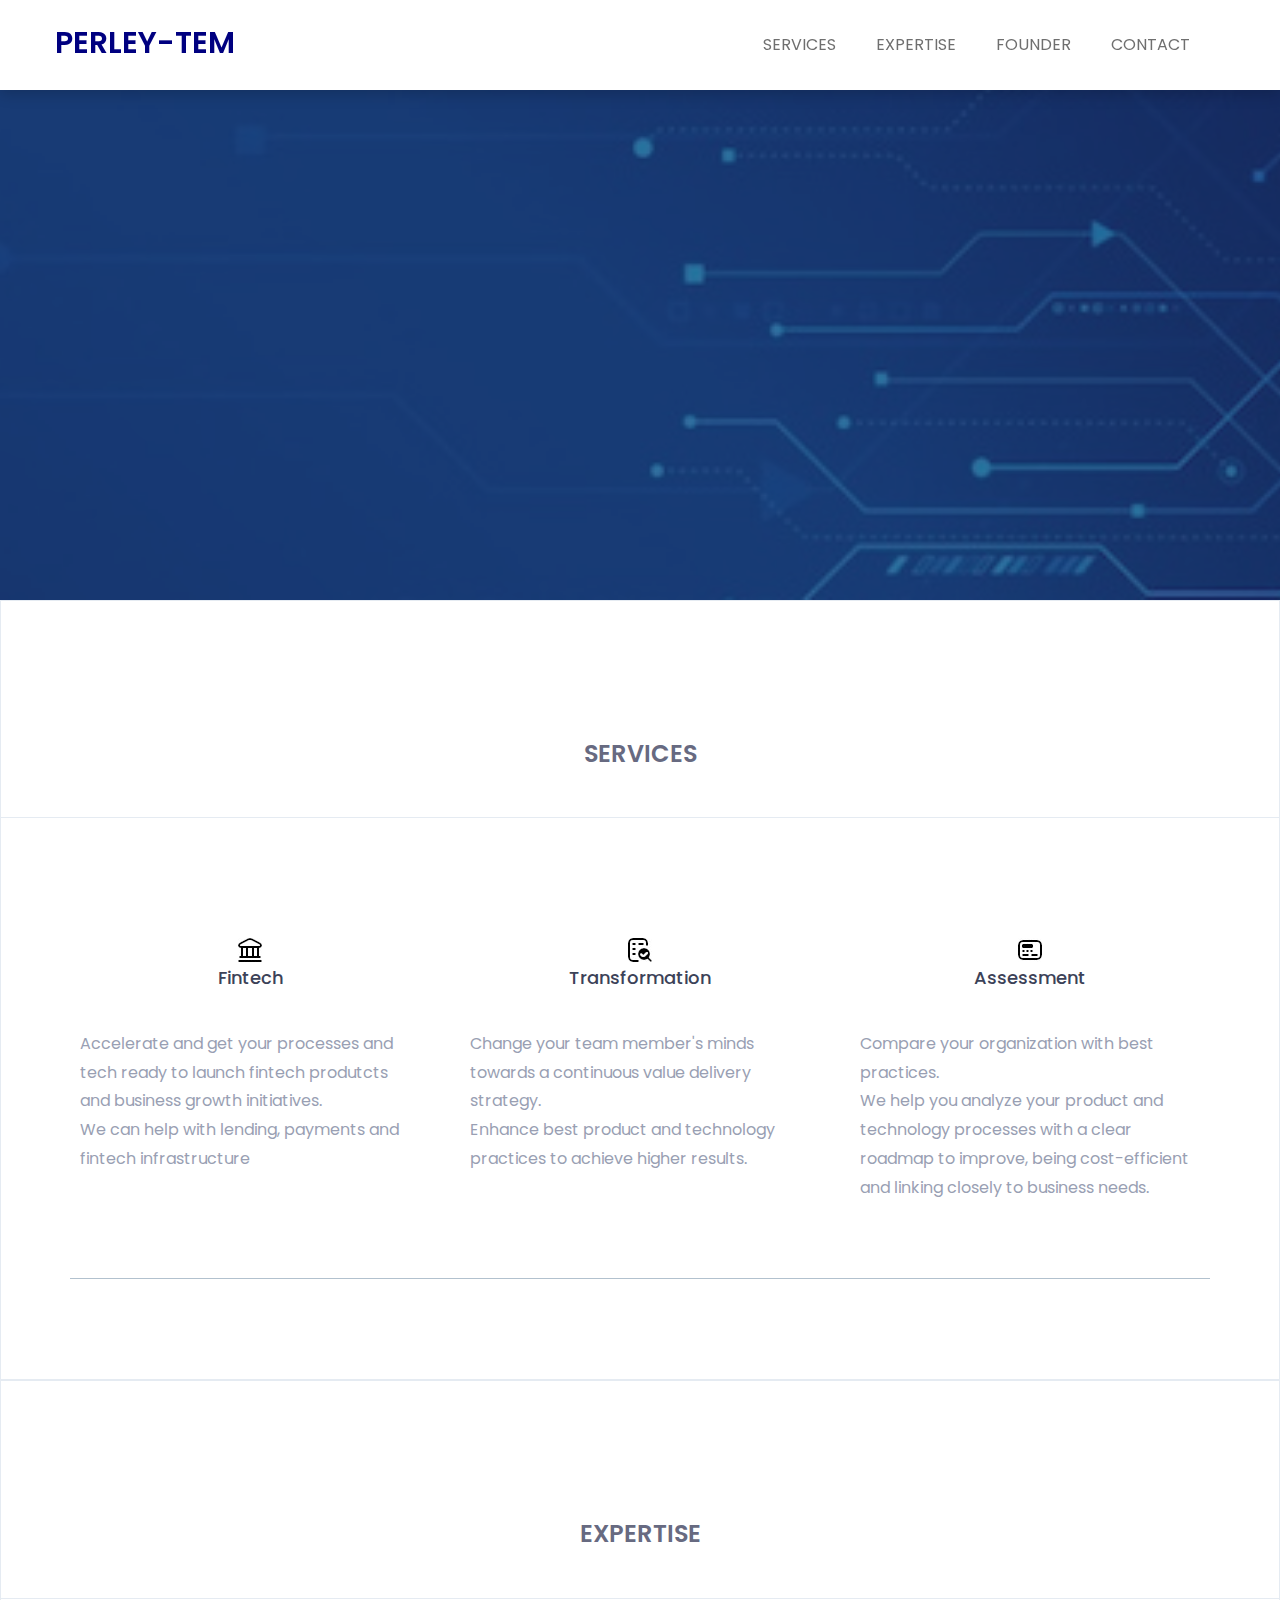
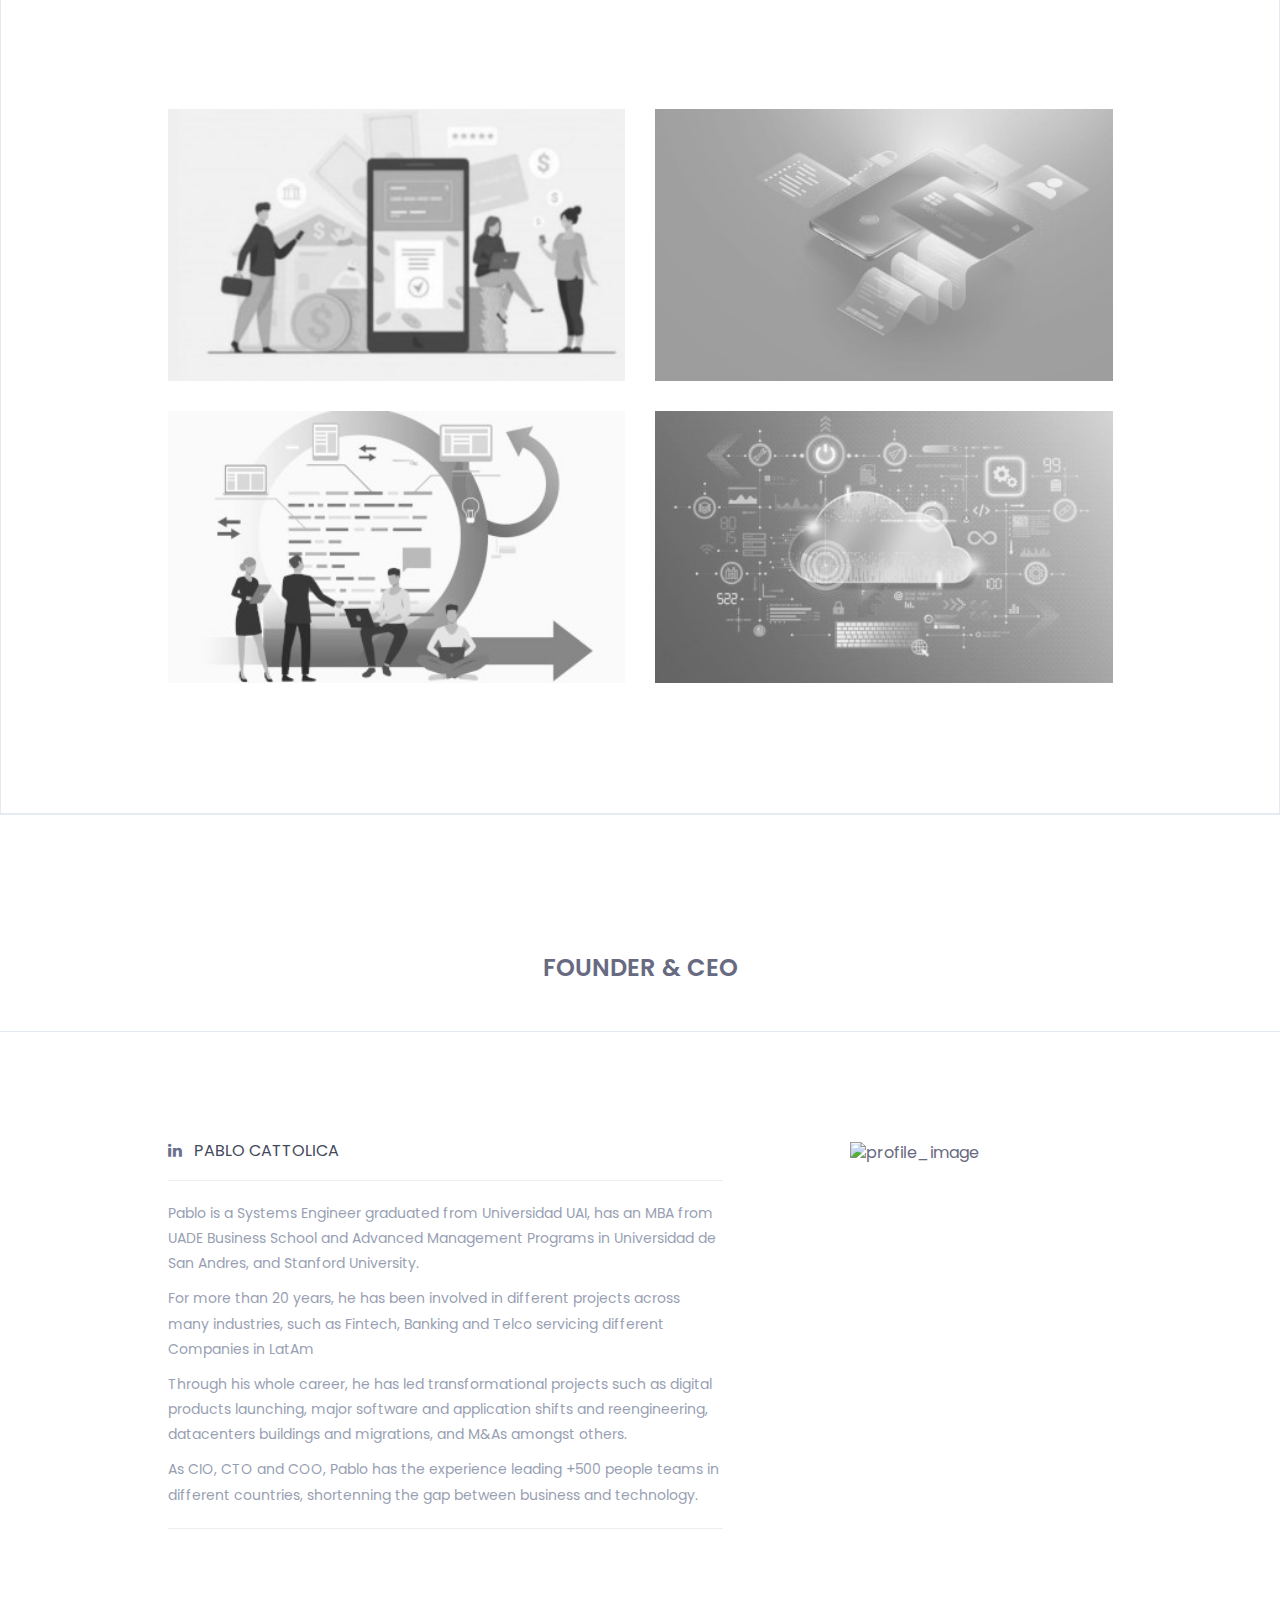
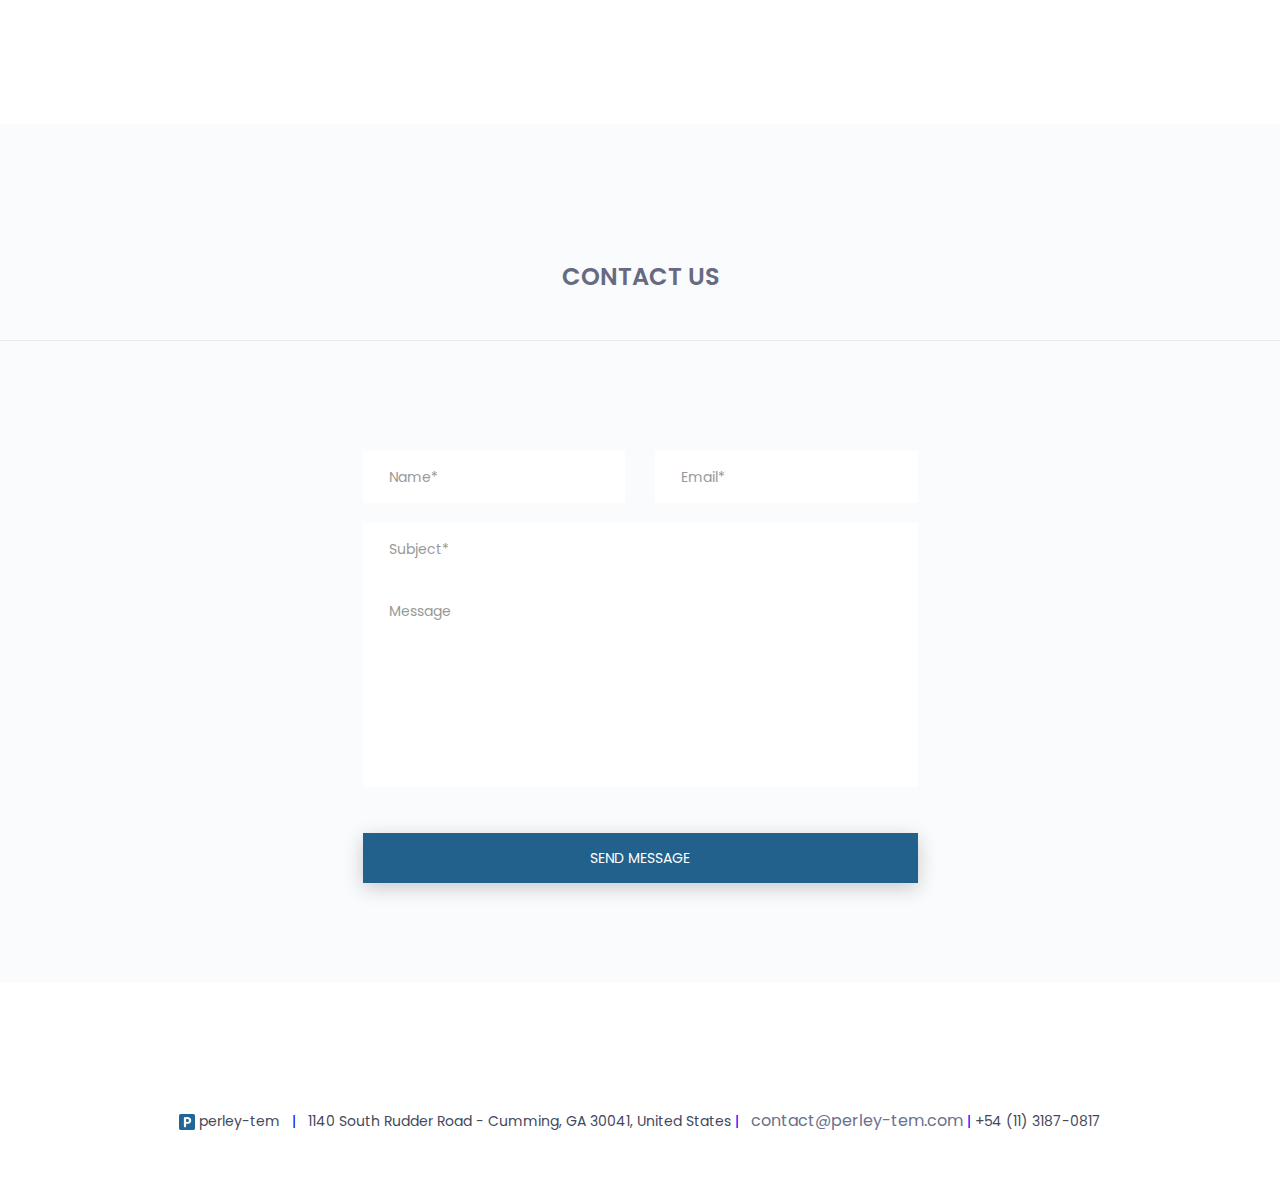
==== index.html @ b8427d27 "ESTE CREO QUE ES EL SEGUNDO PORQUE EL OTRO LO PUSE CON UN COMMENT" ====
<!doctype html>
<html class="no-js" lang="en">

<head>
	<!-- meta data -->
	<meta charset="utf-8">
	<meta http-equiv="X-UA-Compatible" content="IE=edge">
	<meta name="viewport" content="width=device-width, initial-scale=1">
	<!-- The above 3 meta tags *must* come first in the head; any other head content must come *after* these tags -->

	<!--font-family-->
	<link
		href="https://fonts.googleapis.com/css?family=Poppins:100,200,300,400,500,600,700,800,900&amp;subset=devanagari,latin-ext"
		rel="stylesheet">

	<!-- title of site -->
	<title>Perleytem</title>

	<!-- For favicon png -->
	<link rel="shortcut icon" type="image/icon" href="assets/logo/favicon.png" />

	<!--font-awesome.min.css-->
	<link rel="stylesheet" href="assets/css/font-awesome.min.css">

	<!--flat icon css-->
	<link rel="stylesheet" href="assets/css/flaticon.css">

	<!--animate.css-->
	<link rel="stylesheet" href="assets/css/animate.css">

	<!--owl.carousel.css-->
	<link rel="stylesheet" href="assets/css/owl.carousel.min.css">
	<link rel="stylesheet" href="assets/css/owl.theme.default.min.css">

	<!--bootstrap.min.css-->
	<link rel="stylesheet" href="assets/css/bootstrap.min.css">

	<!-- bootsnav -->
	<link rel="stylesheet" href="assets/css/bootsnav.css">

	<!--style.css-->
	<link rel="stylesheet" href="assets/css/style.css">

	<!--responsive.css-->
	<link rel="stylesheet" href="assets/css/responsive.css">

	<!-- HTML5 shim and Respond.js for IE8 support of HTML5 elements and media queries -->
	<!-- WARNING: Respond.js doesn't work if you view the page via file:// -->

	<!--[if lt IE 9]>
			<script src="https://oss.maxcdn.com/html5shiv/3.7.3/html5shiv.min.js"></script>
			<script src="https://oss.maxcdn.com/respond/1.4.2/respond.min.js"></script>
        <![endif]-->

</head>

<body>
	<!--[if lte IE 9]>
        <![endif]-->

	<!-- top-area Start -->
	<header class="top-area">
		<div class="header-area">
			<!-- Start Navigation -->
			<nav class="navbar navbar-default bootsnav navbar-fixed dark no-background">

				<div class="container">

					<!-- Start Header Navigation -->
					<div class="navbar-header">
						<button type="button" class="navbar-toggle" data-toggle="collapse" data-target="#navbar-menu">
							<i class="fa fa-bars"></i>
						</button>
						<a class="navbar-brand" href="index.html">PERLEY-TEM</a>
					</div><!--/.navbar-header-->
					<!-- End Header Navigation -->

					<!-- Collect the nav links, forms, and other content for toggling -->
					<div class="collapse navbar-collapse menu-ui-design" id="navbar-menu">
						<ul class="nav navbar-nav navbar-right" data-in="fadeInDown" data-out="fadeOutUp">
							<li class=" smooth-menu active"></li>
							<li class=" smooth-menu"><a href="#services">services</a></li>
							<li class=" smooth-menu"><a href="#expertise">expertise</a></li>
							<li class="smooth-menu"><a href="#founder">founder</a></li>
							<li class="smooth-menu"><a href="#contact">contact</a></li>

						</ul><!--/.nav -->
					</div><!-- /.navbar-collapse -->
				</div><!--/.container-->
			</nav><!--/nav-->
			<!-- End Navigation -->
		</div><!--/.header-area-->

		<div class="clearfix"></div>

	</header><!-- /.top-area-->
	<!-- top-area End -->

	<!--welcome-hero start -->
	<section id="welcome-hero" class="welcome-hero">
		<div class="container">
			<div class="row">
				<div class="col-md-12 text-center">
					<div class="header-text">

						<h2>We help your business <br>grow through tech</h2>
						<p>Strong knowledge and experience in complex tech projects<br> and digital business lines</p>

					</div><!--/.header-text-->
				</div><!--/.col-->
			</div><!-- /.row-->
		</div><!-- /.container-->

	</section><!--/.welcome-hero-->
	<!--welcome-hero end -->


	<!--services start -->
	<section id="services" class="profiles">
		<div class="profiles-details">
			<div class="section-heading text-center">
				<h2>services</h2>
			</div>
			<div class="container">
				<div class="profiles-content">
					<div class="row">
						<div class="col-md-4">


							<div class="single-profile">
								<div class="profile-txt">
									<!-- <a href=""><i class="flaticon-themeforest"></i></a> -->
									<img src="./assets/images/expertise/bank.jpg" />

									<div class="single-about-txt">
										<h3 style="text-align: center;">
											Fintech
										</h3>
										<p>
											Accelerate and get your processes and tech ready to
											launch fintech produtcts and business growth
											initiatives.
											<br>

											We can help with lending, payments and fintech
											infrastructure
										</p>
									</div>
								</div>
								<div class="single-profile-overlay">
									<div class="profile-txt">
										<img src="./assets/images/expertise/bank.jpg" />

										<div class="single-about-txt">
											<h3 style="text-align: center;">
												Fintech
											</h3>
											<p>
												Accelerate and get your processes and tech ready to
												launch fintech produtcts and business growth
												initiatives.
												<br>

												We can help with lending, payments and fintech
												infrastructure
											</p>
										</div>
									</div>
								</div>
							</div>
						</div>


						<div class="col-md-4">
							<div class="single-profile">
								<div class="profile-txt">
									<!-- <a href=""><i class="flaticon-themeforest"></i></a> -->

									<div class="single-about-txt">
										<img src="./assets/images/expertise/assessment.jpg" />
									</div>

									<div class="single-about-txt">
										<h3 style="text-align: center;">
											Transformation
										</h3>
										<p>
											Change your team member's minds towards a continuous
											value delivery strategy.
											<br>
											Enhance best product and technology practices to
											achieve higher results.
											<br>
										</p>
									</div>
								</div>

								<div class="single-profile-overlay">
									<div class="profile-txt">

										<div class="single-about-txt">
											<img src="./assets/images/expertise/assessment.jpg" />
										</div>
										<div class="single-about-txt">
											<h3 style="text-align: center;">
												Transformation
											</h3>
											<p>
												Change your team member's minds towards a continuous
												value delivery strategy.
												<br>
												Enhance best product and technology practices to
												achieve higher results.
												<br>
											</p>
										</div>
									</div>
								</div>
							</div>
						</div>

						<div class="col-md-4">

							<div class="single-profile">
								<div class="profile-txt">
									<!-- <a href=""><i class="flaticon-themeforest"></i></a> -->
									<img src="./assets/images/expertise/digital-tachograph.jpg" />

									<div class="single-about-txt">
										<h3 style="text-align: center;">
											Assessment
										</h3>
										<p>
											Compare your organization with best practices.
											<br>
											We help you analyze your product and technology
											processes with a clear roadmap to improve, being
											cost-efficient and linking closely to business needs.
										</p>
									</div>
								</div>
								<div class="single-profile-overlay">
									<div class="profile-txt">
										<img src="./assets/images/expertise/digital-tachograph.jpg" />
										<div class="single-about-txt">
											<h3 style="text-align: center;">
												Assessment
											</h3>
											<p>
												Compare your organization with best practices.
												<br>
												We help you analyze your product and technology
												processes with a clear roadmap to improve, being
												cost-efficient and linking closely to business needs.
											</p>
										</div>
									</div>
								</div>
							</div>

						</div>

					</div>
					<div class="profile-border"></div>

				</div>
			</div>
		</div>

	</section><!--/.profiles-->
	<!--services end -->


	<!--expertise start -->
	<section id="expertise" class="portfolio">
		<div class="portfolio-details">
			<div class="section-heading text-center">
				<h2>expertise</h2>
			</div>
			<div class="container">
				<div class="portfolio-content">
					<div class="isotope">
						<div class="row">

							<div class="col-sm-5 col-md-offset-1">
								<div class="item">
									<img src="assets/images/portfolio/q6.jpg" alt="portfolio image" />
									<div class="isotope-overlay">
										<a href="#">
											EXPERTS IN DIGITAL LENDING PROCESSES
											<br>
											FROM TRADITIONAL TO DIGITAL ORIGINATION
										</a>
									</div><!-- /.isotope-overlay -->
								</div><!-- /.item -->
								<div class="item">
									<img src="assets/images/portfolio/q7.jpg" alt="portfolio image" />
									<div class="isotope-overlay">
										<a href="#">
											IT'S ALL ABOUT THE TEAM !!
											<br>
											WE HELP YOU BUILDING STRONG DIGITAL TEAMS
											<br>
											TO MAKE GOOD THINGS HAPPEN
										</a>
									</div><!-- /.isotope-overlay -->
								</div><!-- /.item -->
							</div><!-- /.col -->



							<div class="col-sm-5">
								<div class="item">
									<img src="assets/images/portfolio/q4.jpg" alt="portfolio image" />
									<div class="isotope-overlay">
										<a href="#">
											EXPIERENCE IN THE WHOLE PAYMENTS ECOSYSTEM
											<br>
											ISSUING AND ACQUIRING PROCESSES, PAYMENT
											<br>
											GAYEWAYS AND DIGITAL WALLETS
										</a>
									</div><!-- /.isotope-overlay -->
								</div><!-- /.item -->
								<div class="item">
									<img src="assets/images/portfolio/q5.jpg" alt="portfolio image" />
									<div class="isotope-overlay">
										<a href="#">
											IT'S WILLINGNESS TO CHANGE
											<br>
											AND ALSO THE ABILITY TO EXECUTE
											<br>
											THE RIGHT ARCHITECTURE FOR THE RIGHT GOALS
										</a>
									</div><!-- /.isotope-overlay -->
								</div><!-- /.item -->
							</div><!-- /.col -->
						</div><!-- /.row -->
					</div><!--/.isotope-->
				</div><!--/.gallery-content-->
			</div><!--/.container-->
		</div><!--/.portfolio-details-->

	</section><!--/.portfolio-->
	<!--expertise end -->


	<!--founder start -->
	<section id="founder" class="experience">
		<div class="section-heading text-center">
			<h2>Founder & CEO</h2>
		</div>
		<div class="container">
			<div class="experience-content">
				<div class="main-timeline">

					<div class="single-timeline-box fix">
						<div class="row">
							<div class="col-md-6 col-md-offset-1">
								<div class="timeline">
									<div class="timeline-content">
										<h4 class="title">
											<a href="https://www.linkedin.com/in/pablo-cattolica/" target="_blank">
												<i class="fa fa-linkedin" aria-hidden="true"></i>
											</a>
											&nbsp;
											PABLO CATTOLICA
										</h4>
										<hr>
										<p class="description">
											Pablo is a Systems Engineer graduated from Universidad UAI, has an MBA from
											UADE
											Business School and
											Advanced Management Programs in Universidad de San Andres, and Stanford
											University.
										</p>
										<p class="description">
											For more than 20 years, he has been involved in different projects across
											many industries, such as Fintech, Banking and Telco servicing different
											Companies in LatAm
										</p>
										<p class="description">
											Through his whole career, he has led transformational projects such as
											digital products launching, major software and application shifts and
											reengineering, datacenters buildings and migrations, and M&As amongst
											others.
										</p>
										<p class="description">
											As CIO, CTO and COO, Pablo has the experience leading +500
											people teams in different countries, shortenning the gap between business
											and technology.

										</p>
									</div>
									<hr>

								</div>
							</div>

							<!-- Agregar la sección de la imagen y los íconos aquí -->
							<div class="col-md-4 col-md-offset-1">
								<div class="single-about-img">
									<img src="assets/images/about/profile_image2.jpg" alt="profile_image">

								</div>
							</div>
						</div>
					</div>

				</div><!--.main-timeline-->


	</section><!--/.experience-->
	<!--founder end -->


	<!--contact start -->
	<section id="contact" class="contact">
		<div class="section-heading text-center">
			<h2>contact us</h2>
		</div>
		<div class="container">
			<div class="contact-content">
				<div class="row">
					<div class="col-md-offset-3 col-md-6 col-sm-6">
						<div class="single-contact-box">
							<div class="contact-form">
								<!-- 								<form action="contact2.php" method="post"> -->
								<form action="contact.php" method="post" onsubmit="return validateForm()" id="myForm"
									name="myForm">
									<div class="row">

										<div class="col-sm-6 col-xs-12">
											<div class="form-group">
												<input type="text" class="form-control" id="name" placeholder="Name*"
													name="name">
											</div><!--/.form-group-->
										</div><!--/.col-->

										<div class="col-sm-6 col-xs-12">
											<div class="form-group">
												<input type="email" class="form-control" id="email" placeholder="Email*"
													name="email">
											</div><!--/.form-group-->
										</div><!--/.col-->
									</div><!--/.row-->

									<div class="row">
										<div class="col-sm-12">
											<div class="form-group">
												<input type="text" class="form-control" id="subject"
													placeholder="Subject*" name="subject">

												<textarea class="form-control" rows="8" id="comments"
													placeholder="Message" name="comments"></textarea>
											</div><!--/.form-group-->
										</div><!--/.col-->
									</div><!--/.row-->

									<div class="row">
										<br>
										<div class="col-sm-12">
											<div class="single-contact-btn">
												<button class="contact-btn" role="button" type="submit"
													name="submit">SEND MESSAGE</button>
												<br>
											</div>
										</div>


									</div><!--/.row-->
								</form><!--/form-->
							</div><!--/.contact-form-->
						</div><!--/.single-contact-box-->
					</div><!--/.col-->

					<script>
						function redirect() {
							window.location.href = 'index.html';
						}
					</script>

				</div><!--/.row-->
			</div><!--/.contact-content-->
		</div><!--/.container-->

	</section><!--/.contact-->
	<!--contact end -->



	<script>
		function validateForm() {
			var name = document.getElementById("name").value;
			var email = document.getElementById("email").value;
			var subject = document.getElementById("subject").value;

			// Verifica si los campos obligatorios están completos
			if (name === "" || email === "" || subject === "") {
				alert("Please, complete all required fields.");
				return false; // Evita que el formulario se envíe
			}
			return true; // Permite que el formulario se envíe
		}
	</script>



	<!--footer start-->
	<footer id="footer" class="footer">
		<div class="container">
			<div class="hm-footer text-center">
				<p>

				</p><!--/p-->
			</div><!--/.text-center-->


			<div class="hm-footer text-center">
				<p>
					<img src="assets/logo/favicon.png" />
					perley-tem
					&nbsp;
					<span class="highlight">|</span>
					&nbsp;
					1140 South Rudder Road - Cumming, GA 30041, United States
					<span class="highlight">|</span>
					&nbsp;
					<a href="mailto:contact@perley-tem.com" class="email-link">contact@perley-tem.com</a>
					<span class="highlight">|</span>
					+54 (11) 3187-0817
				</p>
			</div>


		</div><!--/.container-->

		<div id="scroll-Top">
			<div class="return-to-top">
				<i class="fa fa-angle-up " id="scroll-top"></i>
			</div>

		</div><!--/.scroll-Top-->

	</footer><!--/.footer-copyright-->
	<!--footer-copyright end-->




	<!-- Include all js compiled plugins (below), or include individual files as needed -->

	<script src="assets/js/jquery.js"></script>

	<!--modernizr.min.js-->
	<script src="https://cdnjs.cloudflare.com/ajax/libs/modernizr/2.8.3/modernizr.min.js"></script>

	<!--bootstrap.min.js-->
	<script src="assets/js/bootstrap.min.js"></script>

	<!-- bootsnav js -->
	<script src="assets/js/bootsnav.js"></script>

	<!-- jquery.sticky.js -->
	<script src="assets/js/jquery.sticky.js"></script>

	<!-- for progress bar start-->

	<!-- progressbar js -->
	<script src="assets/js/progressbar.js"></script>

	<!-- appear js -->
	<script src="assets/js/jquery.appear.js"></script>

	<!-- for progress bar end -->

	<!--owl.carousel.js-->
	<script src="assets/js/owl.carousel.min.js"></script>


	<script src="https://cdnjs.cloudflare.com/ajax/libs/jquery-easing/1.4.1/jquery.easing.min.js"></script>


	<!--Custom JS-->
	<script src="assets/js/custom.js"></script>

</body>

</html>
---- assets/css/flaticon.css ----
/*
  	Flaticon icon font: Flaticon
  	Creation date: 07/05/2018 12:24
  	*/

    
@font-face {
  font-family: "Flaticon";
  src: url("../fonts/Flaticon.eot");
  src: url("../fonts/Flaticon.eot?#iefix") format("embedded-opentype"),
       url("../fonts/Flaticon.woff") format("woff"),
       url("../fonts/Flaticon.ttf") format("truetype"),
       url("../fonts/Flaticon.svg#Flaticon") format("svg");
  font-weight: normal;
  font-style: normal;
}

@media screen and (-webkit-min-device-pixel-ratio:0) {
  @font-face {
    font-family: "Flaticon";
    src: url("../fonts/Flaticon.svg#Flaticon") format("svg");
  }
}

[class^="flaticon-"]:before, [class*=" flaticon-"]:before,
[class^="flaticon-"]:after, [class*=" flaticon-"]:after {   
  font-family: Flaticon;
  font-size: 24px;
  font-style: normal;
  margin-left: 0px;
}

.flaticon-bitbucket-logotype-camera-lens-in-perspective:before { content: "\f100"; }
.flaticon-squarespace-logo:before { content: "\f101"; }
.flaticon-smug:before { content: "\f102"; }
.flaticon-flickr-website-logo-silhouette:before { content: "\f103"; }
.flaticon-github-logo:before { content: "\f104"; }
.flaticon-behance-logo:before { content: "\f105"; }
.flaticon-dribbble:before { content: "\f106"; }
.flaticon-themeforest:before { content: "\f107"; }
/* .flaticon-bank:before { content: "\f10B"; } */


.flaticon-bank:before {
  content: "\e905"; /* Código de caracteres específico para tu ícono */
  font-family: "Flaticon";
}
---- assets/css/bootsnav.css ----
/* ==============================================================

Template name : Bootsnav - Multi Purpose Header
Categorie : Bootstrap Menu in CSS
Author : adamnurdin01
Version : v.1.2
Created : 2016-06-02
Last update : 2016-10-19

============================================================== */

/* MEGAMENU STYLE
=================================*/
nav.bootsnav .dropdown.megamenu-fw {
    position: static;
}

nav.bootsnav .container {
    position: relative;
}

nav.bootsnav .megamenu-fw .dropdown-menu {
    left: auto;
}

nav.bootsnav .megamenu-content {
    padding: 15px;
    width: 100% !important;
}

nav.bootsnav .megamenu-content .title{
    margin-top: 0;
}

nav.bootsnav .dropdown.megamenu-fw .dropdown-menu {
    left: 0;
    right: 0;
}

/* Navbar
=================================*/
nav.navbar.bootsnav{
    margin-bottom: 0;
    -moz-border-radius: 0px;
    -webkit-border-radius: 0px;
    -o-border-radius: 0px;
    border-radius: 0px;
    background-color: #fff;
    border: none;
    border-bottom: solid 1px #e0e0e0;
    z-index: 9;
}

nav.navbar.bootsnav ul.nav > li > a{
    color: #6f6f6f;
    background-color: transparent;
    outline: none;
    margin-bottom: -2px;
}

nav.navbar.bootsnav ul.nav li.megamenu-fw > a:hover,
nav.navbar.bootsnav ul.nav li.megamenu-fw > a:focus,
nav.navbar.bootsnav ul.nav li.active > a:hover,
nav.navbar.bootsnav ul.nav li.active > a:focus,
nav.navbar.bootsnav ul.nav li.active > a{
    background-color: transparent;
}

nav.navbar.bootsnav .navbar-toggle{
    background-color: #fff;
    border: none;
    padding: 0;
    font-size: 18px;
    position: relative;
    top: 5px;
}

nav.navbar.bootsnav ul.nav .dropdown-menu .dropdown-menu{
    top: 0;
    left: 100%;
}

nav.navbar.bootsnav ul.nav ul.dropdown-menu > li > a{
    white-space:normal;
}


ul.menu-col{
    padding: 0;
    margin: 0;
    list-style: none;
}

ul.menu-col li a{
    color: #6f6f6f;
}

ul.menu-col li a:hover,
ul.menu-col li a:focus{
    text-decoration: none;
}

/* Navbar Full
=================================*/
nav.bootsnav.navbar-full{
    padding-bottom: 10px;
    padding-top: 10px;
}

nav.bootsnav.navbar-full .navbar-header{
    display: block;
    width: 100%;
}

nav.bootsnav.navbar-full .navbar-toggle{
    display: inline-block;
    margin-right: 0;
    position: relative;
    top: 0;
    font-size: 30px;
    -webkit-transition: all 1s ease-in-out;
	-moz-transition: all 1s ease-in-out;
	-o-transition: all 1s ease-in-out;
	-ms-transition: all 1s ease-in-out;
	transition: all 1s ease-in-out;
}

nav.bootsnav.navbar-full .navbar-collapse{
    position: fixed;
    width: 100%;
    height: 100% !important;
    top: 0;
    left: 0;
    padding: 0;
    display: none !important;
    z-index: 9;
}

nav.bootsnav.navbar-full .navbar-collapse.in{
    display: block !important;
}

nav.bootsnav.navbar-full .navbar-collapse .nav-full{
    overflow: auto;
}

nav.bootsnav.navbar-full .navbar-collapse .wrap-full-menu{
    display: table-cell;
    vertical-align: middle;
    background-color: #fff;
    overflow: auto;
}

nav.bootsnav.navbar-full .navbar-collapse .nav-full::-webkit-scrollbar {
    width: 0;
}

nav.bootsnav.navbar-full .navbar-collapse .nav-full::-moz-scrollbar {
    width: 0;
}

nav.bootsnav.navbar-full .navbar-collapse .nav-full::-ms-scrollbar {
    width: 0;
}

nav.bootsnav.navbar-full .navbar-collapse .nav-full::-o-scrollbar {
    width: 0;
}


nav.bootsnav.navbar-full .navbar-collapse ul.nav{
    display: block;
    width: 100%;
    overflow: auto;
}

nav.bootsnav.navbar-full .navbar-collapse ul.nav a:hover,
nav.bootsnav.navbar-full .navbar-collapse ul.nav a:focus,
nav.bootsnav.navbar-full .navbar-collapse ul.nav a{
    background-color: transparent;
}

nav.bootsnav.navbar-full .navbar-collapse ul.nav > li{
    float: none;
    display: block;
    text-align: center;
}

nav.bootsnav.navbar-full .navbar-collapse ul.nav > li > a{
    display: table;
    margin: auto;
    text-transform: uppercase;
    font-weight: bold;
    letter-spacing: 2px;
    font-size: 24px;
    padding: 10px 15px;
}

li.close-full-menu > a{
    padding-top: 0px;
    padding-bottom: 0px;
}

li.close-full-menu{
    padding-top: 30px;
    padding-bottom: 30px;
}

/* Atribute Navigation
=================================*/
.attr-nav{
    float: right;
    display: inline-block;
    margin-left: 13px;
    margin-right: -15px;
}

.attr-nav > ul{
    padding: 0;
    margin: 0 0 -7px 0;
    list-style: none;
    display: inline-block;
}

.attr-nav > ul > li{
    float: left;
    display: block;
}

.attr-nav > ul > li > a{
    color: #6f6f6f;
    display: block;
    padding: 28px 15px;
    position: relative;
}

.attr-nav > ul > li > a span.badge{
    position: absolute;
    top: 50%;
    margin-top: -15px;
    right: 5px;
    font-size: 10px;
    padding: 0;
    width: 15px;
    height: 15px;
    padding-top: 2px;
}

.attr-nav > ul > li.dropdown ul.dropdown-menu{
    -moz-border-radius: 0px;
    -webkit-border-radius: 0px;
    -o-border-radius: 0px;
    border-radius: 0px;
    -moz-box-shadow: 0px 0px 0px;
    -webkit-box-shadow: 0px 0px 0px;
    -o-box-shadow: 0px 0px 0px;
    box-shadow: 0px 0px 0px;
    border: solid 1px #e0e0e0;
}

ul.cart-list{
    padding: 0 !important;
    width: 250px !important;
}

ul.cart-list > li{
    position: relative;
    border-bottom: solid 1px #efefef;
    padding: 15px 15px 23px 15px !important;
}

ul.cart-list > li > a.photo{
    padding: 0 !important;
    margin-right: 15px;
    float: left;
    display: block;
    width: 50px;
    height: 50px;
    left: 15px;
    top: 15px;
}

ul.cart-list > li img{
    width: 50px;
    height: 50px;
    border: solid 1px #efefef;
}

ul.cart-list > li > h6{
    margin: 0;
}

ul.cart-list > li > h6 > a.photo{
    padding: 0 !important;
    display: block;
}

ul.cart-list > li > p{
    margin-bottom: 0;
}

ul.cart-list > li.total{
    background-color: #f5f5f5;
    padding-bottom: 15px !important;
}

ul.cart-list > li.total > .btn{
    display: inline-block;
    border-bottom: solid 1px #efefef;
}

ul.cart-list > li .price{
    font-weight: bold;
}

ul.cart-list > li.total > span{
    padding-top: 8px;
}

/* Top Search
=================================*/
.top-search{
    background-color: #333;
    padding: 10px 0;
    display: none;
}

.top-search input.form-control{
    background-color: transparent;
    border: none;
    -moz-box-shadow: 0px 0px 0px;
    -webkit-box-shadow: 0px 0px 0px;
    -o-box-shadow: 0px 0px 0px;
    box-shadow: 0px 0px 0px;
    color: #fff;
    height: 40px;
    padding: 0 15px;
}

.top-search .input-group-addon{
    background-color: transparent;
    border: none;
    color: #fff;
    padding-left: 0;
    padding-right: 0;
}

.top-search .input-group-addon.close-search{
    cursor: pointer;
}

/* Side Menu
=================================*/
body{
    -webkit-transition: all 0.3s ease-in-out;
	-moz-transition: all 0.3s ease-in-out;
	-o-transition: all 0.3s ease-in-out;
	-ms-transition: all 0.3s ease-in-out;
	transition: all 0.3s ease-in-out;
}

body.on-side{
    margin-left: -280px;
}

.side{
    position: fixed;
    overflow-y: auto;
    top: 0;
    right: -280px;
    width: 280px;
    padding: 25px 30px;
    height: 100%;
    display: block;
    background-color: #333;
    -webkit-transition: all 0.3s ease-in-out;
	-moz-transition: all 0.3s ease-in-out;
	-o-transition: all 0.3s ease-in-out;
	-ms-transition: all 0.3s ease-in-out;
	transition: all 0.3s ease-in-out;
    z-index: 9;
}

.side.on{
    right: 0;
}

.side .close-side{
    float: right;
    color: #fff;
    position: relative;
    z-index: 2;
    font-size: 16px;
}

.side .widget{
    position: relative;
    z-index: 1;
    margin-bottom: 25px;
}

.side .widget .title{
    color: #fff;
    margin-bottom: 15px;
}

.side .widget ul.link{
    padding: 0;
    margin: 0;
    list-style: none;
}

.side .widget ul.link li a{
    color: #9f9f9f;
    letter-spacing: 1px;
}

.side .widget ul.link li a:focus,
.side .widget ul.link li a:hover{
    color: #fff;
    text-decoration: none;
}

/* Share
=================================*/
nav.navbar.bootsnav .share{
    padding: 0 30px;
    margin-bottom: 30px;
}

nav.navbar.bootsnav .share ul{
    display: inline-block;
    padding: 0;
    margin: 0 0 -7px 0;
    list-style: none;
}

nav.navbar.bootsnav .share ul > li{
    float: left;
    display: block;
    margin-right: 5px;
}

nav.navbar.bootsnav .share ul > li > a{
    display: table-cell;
    vertical-align: middle;
    text-align: center;
    width: 35px;
    height: 35px;
    -moz-border-radius: 50%;
    -webkit-border-radius: 50%;
    -o-border-radius: 50%;
    border-radius: 50%;
    background-color: #cfcfcf;
    color: #fff;
}

/* Transparent
=================================*/
nav.navbar.bootsnav.navbar-fixed{
    position: fixed;
    display: block;
    width: 100%;
}

nav.navbar.bootsnav.no-background{
    -webkit-transition: all 1s ease-in-out;
	-moz-transition: all 1s ease-in-out;
	-o-transition: all 1s ease-in-out;
	-ms-transition: all 1s ease-in-out;
	transition: all 1s ease-in-out;
}

/* Navbar Sticky
=================================*/
.wrap-sticky{
    position: relative;
    -webkit-transition: all 0.3s ease-in-out;
	-moz-transition: all 0.3s ease-in-out;
	-o-transition: all 0.3s ease-in-out;
	-ms-transition: all 0.3s ease-in-out;
	transition: all 0.3s ease-in-out;
}

.wrap-sticky nav.navbar.bootsnav{
    position: absolute;
    width: 100%;
    left: 0;
    top: 0;
}

.wrap-sticky nav.navbar.bootsnav.sticked{
    position: fixed;
    -webkit-transition: all 0.2s ease-in-out;
	-moz-transition: all 0.2s ease-in-out;
	-o-transition: all 0.2s ease-in-out;
	-ms-transition: all 0.2s ease-in-out;
	transition: all 0.2s ease-in-out;
}

body.on-side .wrap-sticky nav.navbar.bootsnav.sticked{
    left: -280px;
}

/* Navbar Responsive
=================================*/
@media (min-width: 1024px) and (max-width:1400px) {
    body.wrap-nav-sidebar .wrapper .container{
        width: 100%;
        padding-left: 30px;
        padding-right: 30px;
    }
}

@media (min-width: 1024px) {
    /* General Navbar
    =================================*/
    nav.navbar.bootsnav ul.nav .dropdown-menu .dropdown-menu{
        margin-top: -2px;
    }

    nav.navbar.bootsnav ul.nav.navbar-right .dropdown-menu .dropdown-menu{
        left: -200px;
    }
    
    nav.navbar.bootsnav ul.nav > li > a{
        padding: 30px 15px;
        font-weight: 600;
    }
    
    nav.navbar.bootsnav ul.nav > li.dropdown > a.dropdown-toggle:after{
        font-family: 'FontAwesome';
        content: "\f0d7";
        margin-left: 5px;
        margin-top: 2px;
    }
    
    nav.navbar.bootsnav li.dropdown ul.dropdown-menu{
        -moz-box-shadow: 0px 0px 0px;
        -webkit-box-shadow: 0px 0px 0px;
        -o-box-shadow: 0px 0px 0px;
        box-shadow: 0px 0px 0px;
        -moz-border-radius: 0px;
        -webkit-border-radius: 0px;
        -o-border-radius: 0px;
        border-radius: 0px;
        padding: 0;
        width: 200px;
        background: #fff;
        border: solid 1px #e0e0e0;
        border-top: solid 5px;
    }
    
    nav.navbar.bootsnav li.dropdown ul.dropdown-menu > li a:hover,
    nav.navbar.bootsnav li.dropdown ul.dropdown-menu > li a:hover{
        background-color: transparent;
    }
    
    nav.navbar.bootsnav li.dropdown ul.dropdown-menu > li > a{
        padding: 10px 15px;
        border-bottom: solid 1px #eee;
        color: #6f6f6f;
    }
    
    nav.navbar.bootsnav li.dropdown ul.dropdown-menu > li:last-child > a{
        border-bottom: none;
    }
    
    nav.navbar.bootsnav ul.navbar-right li.dropdown ul.dropdown-menu li a{
        text-align: right;
    }
    
    nav.navbar.bootsnav li.dropdown ul.dropdown-menu li.dropdown > a.dropdown-toggle:before{
        font-family: 'FontAwesome';
        float: right;
        content: "\f105";
        margin-top: 0;
    }
    
    nav.navbar.bootsnav ul.navbar-right li.dropdown ul.dropdown-menu li.dropdown > a.dropdown-toggle:before{
        font-family: 'FontAwesome';
        float: left;
        content: "\f104";
        margin-top: 0;
    }
    
    nav.navbar.bootsnav li.dropdown ul.dropdown-menu ul.dropdown-menu{
        top: -3px;
    }
    
    nav.navbar.bootsnav ul.dropdown-menu.megamenu-content{
        padding: 0 15px !important;
    }
    
    nav.navbar.bootsnav ul.dropdown-menu.megamenu-content > li{
       padding: 25px 0 20px;
    }
    
    nav.navbar.bootsnav ul.dropdown-menu.megamenu-content.tabbed{
        padding: 0;
    }
    
    nav.navbar.bootsnav ul.dropdown-menu.megamenu-content.tabbed > li{
        padding: 0;
    }
    
    nav.navbar.bootsnav ul.dropdown-menu.megamenu-content .col-menu{
        padding: 0 30px;
        margin: 0 -0.5px;
        border-left: solid 1px #f0f0f0;
        border-right: solid 1px #f0f0f0;
    }
    
    nav.navbar.bootsnav ul.dropdown-menu.megamenu-content .col-menu:first-child{
        border-left: none;
    }
    
    nav.navbar.bootsnav ul.dropdown-menu.megamenu-content .col-menu:last-child{
        border-right: none;
    }
    
    nav.navbar.bootsnav ul.dropdown-menu.megamenu-content .content{
        display: none;
    }
    
    nav.navbar.bootsnav ul.dropdown-menu.megamenu-content .content ul.menu-col li a{
        text-align: left;
        padding: 5px 0;
        display: block;
        width: 100%;
        margin-bottom: 0;
        border-bottom: none;
        color: #6f6f6f;
    }
    
    nav.navbar.bootsnav.on ul.dropdown-menu.megamenu-content .content{
        display: block !important;
        height: auto !important;
    }
    
    /* Navbar Transparent
    =================================*/  
    nav.navbar.bootsnav.no-background{
        background-color: transparent;
        border: none;
    }
    
    nav.navbar.bootsnav.navbar-transparent .attr-nav{
        padding-left: 15px;
        margin-left: 30px;
    }
    
    nav.navbar.bootsnav.navbar-transparent.white{
        background-color: rgba(255,255,255,0.3);
        border-bottom: solid 1px #bbb;
    }
    
    nav.navbar.navbar-inverse.bootsnav.navbar-transparent.dark,
    nav.navbar.bootsnav.navbar-transparent.dark{
        background-color: rgba(0,0,0,0.3);
        border-bottom: solid 1px #555;
    }
    
    nav.navbar.bootsnav.navbar-transparent.white .attr-nav{
        border-left: solid 1px #bbb;
    }
    
    nav.navbar.navbar-inverse.bootsnav.navbar-transparent.dark .attr-nav,
    nav.navbar.bootsnav.navbar-transparent.dark .attr-nav{
        border-left: solid 1px #555;
    }
    
    nav.navbar.bootsnav.no-background.white .attr-nav > ul > li > a,
    nav.navbar.bootsnav.navbar-transparent.white .attr-nav > ul > li > a,
    nav.navbar.bootsnav.navbar-transparent.white ul.nav > li > a,
    nav.navbar.bootsnav.no-background.white ul.nav > li > a{
        color: #fff;
    }
    
    nav.navbar.bootsnav.navbar-transparent.dark .attr-nav > ul > li > a,
    nav.navbar.bootsnav.navbar-transparent.dark ul.nav > li > a{
        color: #eee;
    }
    
    nav.navbar.bootsnav.navbar-fixed.navbar-transparent .logo-scrolled,
    nav.navbar.bootsnav.navbar-fixed.no-background .logo-scrolled{
        display: none;
    }

    nav.navbar.bootsnav.navbar-fixed.navbar-transparent .logo-display,
    nav.navbar.bootsnav.navbar-fixed.no-background .logo-display{
        display: block;
    }

    nav.navbar.bootsnav.navbar-fixed .logo-display{
        display: none;
    }

    nav.navbar.bootsnav.navbar-fixed .logo-scrolled{
        display: block;
    }
    
    /* Atribute Navigation
    =================================*/    
    .attr-nav > ul > li.dropdown ul.dropdown-menu{
        margin-top: 0;
        margin-left: 55px;
        width: 250px;
        left: -250px;
    }
    
    /* Menu Center
    =================================*/
    nav.navbar.bootsnav.menu-center .container{
        position: relative;
    }
    
    nav.navbar.bootsnav.menu-center ul.nav.navbar-center{
        float:none;
        margin: 0 auto;
        display: table;
        table-layout: fixed;
    }
    
    nav.navbar.bootsnav.menu-center .navbar-header,
    nav.navbar.bootsnav.menu-center .attr-nav{
        position: absolute;
    }
    
    nav.navbar.bootsnav.menu-center .attr-nav{
        right: 15px;
    }
    
    /* Navbar Brand top
    =================================*/
    nav.bootsnav.navbar-brand-top .navbar-header{
        display: block;
        width: 100%;
        text-align: center;
    }
    
    nav.bootsnav.navbar-brand-top ul.nav > li.dropdown > ul.dropdown-menu{
        margin-top: 2px;
    }
    
    nav.bootsnav.navbar-brand-top ul.nav > li.dropdown.megamenu-fw > ul.dropdown-menu{
        margin-top: 0;
    }
    
    nav.bootsnav.navbar-brand-top .navbar-header .navbar-brand{
        display: inline-block;
        float: none;
        margin: 0;
    }
    
    nav.bootsnav.navbar-brand-top .navbar-collapse{
        text-align: center;
    }
    
    nav.bootsnav.navbar-brand-top ul.nav{
        display: inline-block;
        float: none;
        margin: 0 0 -5px 0;
    }
    
    /* Navbar Center
    =================================*/
    nav.bootsnav.brand-center .navbar-header{
        display: block;
        width: 100%;
        position: absolute;
        text-align: center;
        top: 0;
        left: 0;
    }
    
    nav.bootsnav.brand-center .navbar-brand{
        display: inline-block;
        float: none;
    }
    
    nav.bootsnav.brand-center .navbar-collapse{
        text-align: center;
        display: inline-block;
        padding-left: 0;
        padding-right: 0;
    }
    
    nav.bootsnav.brand-center ul.nav > li.dropdown > ul.dropdown-menu{
        margin-top: 2px;
    }
    
    nav.bootsnav.brand-center ul.nav > li.dropdown.megamenu-fw > ul.dropdown-menu{
        margin-top: 0;
    }
    
    nav.bootsnav.brand-center .navbar-collapse .col-half{
        width: 50%;
        float: left;
        display: block;
    }
    
    nav.bootsnav.brand-center .navbar-collapse .col-half.left{
        text-align: right;
        padding-right: 100px;
    }
    
    nav.bootsnav.brand-center .navbar-collapse .col-half.right{
        text-align: left;
        padding-left: 100px;
    }
    
    nav.bootsnav.brand-center ul.nav{
        float: none !important;
        margin-bottom: -5px !important;
        display: inline-block !important;
    }
    
    nav.bootsnav.brand-center ul.nav.navbar-right{
        margin: 0;
    }
    
    nav.bootsnav.brand-center.center-side .navbar-collapse .col-half.left{
        text-align: left;
        padding-right: 100px;
    }
    
    nav.bootsnav.brand-center.center-side .navbar-collapse .col-half.right{
        text-align: right;
        padding-left: 100px;
    }
    
    /* Navbar Sidebar
    =================================*/
    body.wrap-nav-sidebar .wrapper{
        padding-left: 260px; 
        overflow-x: hidden;
    }

    nav.bootsnav.navbar-sidebar{
        position: fixed;
        width: 260px;
        overflow: hidden;
        left: 0;
        padding: 0  0 0 0 !important;
        background: #fff;
        border-right: solid 1px #dfdfdf;
    }  
    
    nav.bootsnav.navbar-sidebar .scroller{
        width: 280px;
        overflow-y:auto;
        overflow-x: hidden;
    }

    nav.bootsnav.navbar-sidebar .container-fluid,
    nav.bootsnav.navbar-sidebar .container{
        padding: 0 !important;
    }

    nav.bootsnav.navbar-sidebar .navbar-header{
        float: none;
        display: block;
        width: 260px;
        padding: 10px 15px;
        margin: 10px 0 0 0 !important;
    }
    
    nav.bootsnav.navbar-sidebar .navbar-collapse{
        padding: 0 !important;
        width: 260px;
    }

    nav.bootsnav.navbar-sidebar ul.nav{
        float: none;
        display: block;
        width: 100%;
        padding: 0 15px !important;
        margin: 0 0 30px 0;
    }

    nav.bootsnav.navbar-sidebar ul.nav li{
        float: none !important;
    }
    
    nav.bootsnav.navbar-sidebar ul.nav > li > a{
        padding: 10px 15px;
        font-weight: bold;
    }
    
    nav.bootsnav.navbar-sidebar ul.nav > li.dropdown > a:after{
        float: right;
    }
    
    nav.bootsnav.navbar-sidebar ul.nav li.dropdown ul.dropdown-menu{
        left: 100%;
        top: 0;
        position: relative !important;
        left: 0 !important;
        width: 100% !important;
        height: auto !important;
        background-color: transparent;
        border: none !important;
        padding: 0;
        -moz-box-shadow: 0px 0px 0px;
        -webkit-box-shadow: 0px 0px 0px;
        -o-box-shadow: 0px 0px 0px;
        box-shadow: 0px 0px 0px;
    }
    
    nav.bootsnav.navbar-sidebar ul.nav .megamenu-content .col-menu{
        border: none !important;
    }
    
    nav.bootsnav.navbar-sidebar ul.nav > li.dropdown > ul.dropdown-menu{
        margin-bottom: 15px;
    }
    
    nav.bootsnav.navbar-sidebar ul.nav li.dropdown ul.dropdown-menu{
        padding-left: 0;
        float: none;
        margin-bottom: 0;
    }
    
    nav.bootsnav.navbar-sidebar ul.nav li.dropdown ul.dropdown-menu li a{
        padding:  5px 15px;
        color: #6f6f6f;
        border: none;
    }
    
    nav.bootsnav.navbar-sidebar ul.nav li.dropdown ul.dropdown-menu ul.dropdown-menu{
        padding-left: 15px;
        margin-top: 0;
    }
    
    nav.bootsnav.navbar-sidebar ul.nav li.dropdown ul.dropdown-menu li.dropdown > a:before{
        font-family: 'FontAwesome';
        content: "\f105";
        float: right;
    }
    
    nav.bootsnav.navbar-sidebar ul.nav li.dropdown.on ul.dropdown-menu li.dropdown.on > a:before{
        content: "\f107";
    }
    
    nav.bootsnav.navbar-sidebar ul.dropdown-menu.megamenu-content > li{
        padding: 0 !important;
    }
        
    nav.bootsnav.navbar-sidebar .dropdown .megamenu-content .col-menu{
        display: block;
        float: none !important;
        padding: 0;
        margin: 0;
        width: 100%;
    }
    
    nav.bootsnav.navbar-sidebar .dropdown .megamenu-content .col-menu .title{
        padding: 7px 0;
        text-transform: none;
        font-weight: 400;
        letter-spacing: 0px;
        margin-bottom: 0;
        cursor: pointer;
        color: #6f6f6f;
    }
    
    nav.bootsnav.navbar-sidebar .dropdown .megamenu-content .col-menu .title:before{
        font-family: 'FontAwesome';
        content: "\f105";
        float: right;
    }
    
    nav.bootsnav.navbar-sidebar .dropdown .megamenu-content .col-menu.on .title:before{
        content: "\f107";
    }
    
    nav.bootsnav.navbar-sidebar .dropdown .megamenu-content .col-menu{
        border: none;
    }
    
    nav.bootsnav.navbar-sidebar .dropdown .megamenu-content .col-menu .content{
        padding: 0 0 0 15px;
    }
    
    nav.bootsnav.navbar-sidebar .dropdown .megamenu-content .col-menu ul.menu-col li a{
        padding: 3px 0 !important;
    }
}

@media (max-width: 992px) {
    /* Navbar Responsive
    =================================*/ 
    nav.navbar.bootsnav .navbar-brand    {
        display: inline-block;
        float: none !important;
        margin: 0 !important;
    }
    
    nav.navbar.bootsnav .navbar-header {
        float: none;
        display: block;
        text-align: center;
        padding-left: 30px;
        padding-right: 30px;
    }
    
    nav.navbar.bootsnav .navbar-toggle {
        display: inline-block;
        float: left;
        margin-right: -200px;
        margin-top: 10px;
    }
    
    nav.navbar.bootsnav .navbar-collapse {
        border: none;   
        margin-bottom: 0;
    }
    
    nav.navbar.bootsnav.no-full .navbar-collapse{
        max-height: 350px;
        overflow-y: auto !important;
    }
    
    nav.navbar.bootsnav .navbar-collapse.collapse {
        display: none !important;
    }
    
    nav.navbar.bootsnav .navbar-collapse.collapse.in {
        display: block !important;
    }
    
    nav.navbar.bootsnav .navbar-nav {
        float: none !important;
        padding-left: 30px;
        padding-right: 30px;
        margin: 0px -15px;
    }
    
    nav.navbar.bootsnav .navbar-nav > li {
        float: none;
    }
    
    nav.navbar.bootsnav li.dropdown a.dropdown-toggle:before{
        font-family: 'FontAwesome';
        content: "\f105";
        float: right;
        font-size: 16px;
        margin-left: 10px;
    }
    
    nav.navbar.bootsnav li.dropdown.on > a.dropdown-toggle:before{
        content: "\f107";
    }
    
    nav.navbar.bootsnav .navbar-nav > li > a{
        display: block;
        width: 100%;
        border-bottom: solid 1px #e0e0e0;
        padding: 10px 0;
        border-top: solid 1px #e0e0e0;
        margin-bottom: -1px;
    }
    
    nav.navbar.bootsnav .navbar-nav > li:first-child > a{
        border-top: none;
    }
    
    nav.navbar.bootsnav ul.navbar-nav.navbar-left > li:last-child > ul.dropdown-menu{
        border-bottom: solid 1px #e0e0e0;
    }
    
    nav.navbar.bootsnav ul.nav li.dropdown li a.dropdown-toggle{
        float: none !important;
        position: relative;
        display: block;
        width: 100%;
    }
    
    nav.navbar.bootsnav ul.nav li.dropdown ul.dropdown-menu{
        width: 100%;
        position: relative !important;
        background-color: transparent;
        float: none;
        border: none;
        padding: 0 0 0 15px !important;
        margin: 0 0 -1px 0 !important;
        -moz-box-shadow: 0px 0px 0px;
        -webkit-box-shadow: 0px 0px 0px;
        -o-box-shadow: 0px 0px 0px;
        box-shadow: 0px 0px 0px;
        -moz-border-radius: 0px 0px 0px;
        -webkit-border-radius: 0px 0px 0px;
        -o-border-radius: 0px 0px 0px;
        border-radius: 0px 0px 0px;
    }
    
    nav.navbar.bootsnav ul.nav li.dropdown ul.dropdown-menu  > li > a{
        display: block;
        width: 100%;
        border-bottom: solid 1px #e0e0e0;
        padding: 10px 0;
        color: #6f6f6f;
    }
    
    nav.navbar.bootsnav ul.nav ul.dropdown-menu li a:hover,
    nav.navbar.bootsnav ul.nav ul.dropdown-menu li a:focus{
        background-color: transparent;
    }
    
    nav.navbar.bootsnav ul.nav ul.dropdown-menu ul.dropdown-menu{
        float: none !important;
        left: 0;
        padding: 0 0 0 15px;
        position: relative;
        background: transparent;
        width: 100%;
    }
    
    nav.navbar.bootsnav ul.nav ul.dropdown-menu li.dropdown.on > ul.dropdown-menu{
        display: inline-block;
        margin-top: -10px;
    }
    
    nav.navbar.bootsnav li.dropdown ul.dropdown-menu li.dropdown > a.dropdown-toggle:after{
        display: none;
    }
    
    nav.navbar.bootsnav .dropdown .megamenu-content .col-menu .title{
        padding: 10px 15px 10px 0;
        line-height: 24px;
        text-transform: none;
        font-weight: 400;
        letter-spacing: 0px;
        margin-bottom: 0;
        cursor: pointer;
        border-bottom: solid 1px #e0e0e0;
        color: #6f6f6f;
    }
    
    nav.navbar.bootsnav .dropdown .megamenu-content .col-menu ul > li > a{
        display: block;
        width: 100%;
        border-bottom: solid 1px #e0e0e0;
        padding: 8px 0;
    }
    
   nav.navbar.bootsnav .dropdown .megamenu-content .col-menu .title:before{
        font-family: 'FontAwesome';
        content: "\f105";
        float: right;
        font-size: 16px;
        margin-left: 10px;
       position: relative;
       right: -15px;
    }
    
    nav.navbar.bootsnav .dropdown .megamenu-content .col-menu:last-child .title{
        border-bottom: none;
    }
    
    nav.navbar.bootsnav .dropdown .megamenu-content .col-menu.on:last-child .title{
        border-bottom: solid 1px #e0e0e0;
    }
    
    nav.navbar.bootsnav .dropdown .megamenu-content .col-menu:last-child ul.menu-col li:last-child a{
        border-bottom: none;
    }
    
    nav.navbar.bootsnav .dropdown .megamenu-content .col-menu.on .title:before{
        content: "\f107";
    }
    
    nav.navbar.bootsnav .dropdown .megamenu-content .col-menu .content{
        padding: 0 0 0 15px;
    }
    
    nav.bootsnav.brand-center .navbar-collapse{
        display: block;
    }
    
    nav.bootsnav.brand-center ul.nav{
        margin-bottom: 0px !important;
    }
    
    nav.bootsnav.brand-center .navbar-collapse .col-half{
        width: 100%;
        float: none;
        display: block;
    }
    
    nav.bootsnav.brand-center .navbar-collapse .col-half.left{
        margin-bottom: 0;
    }
    
    nav.bootsnav .megamenu-content{
        padding: 0;
    }
    
    nav.bootsnav .megamenu-content .col-menu{
        padding-bottom: 0;
    }
    
    nav.bootsnav .megamenu-content .title{
        cursor: pointer;
        display: block;
        padding: 10px 15px;
        margin-bottom: 0;
        font-weight: normal;
    }
    
    nav.bootsnav .megamenu-content .content{
        display: none;
    }
    
    .attr-nav{
        position: absolute;
        right: 60px;
    }
    
    .attr-nav > ul{
        padding: 0;
        margin: 0 -15px -7px 0;
    }
    
    .attr-nav > ul > li > a{
        padding: 16px 15px 15px;
    }
    
    .attr-nav > ul > li.dropdown > a.dropdown-toggle:before{
        display: none;
    }
    
    .attr-nav > ul > li.dropdown ul.dropdown-menu{
        margin-top: 2px;
        margin-left: 55px;
        width: 250px;
        left: -250px;
        border-top: solid 5px;
    }
    
    .top-search .container{
        padding: 0 45px;
    }
    
    /* Navbar full Responsive
    =================================*/   
    nav.bootsnav.navbar-full ul.nav{
        margin-left: 0;
    }
    
    nav.bootsnav.navbar-full ul.nav > li > a{
        border: none;
    }
    
    nav.bootsnav.navbar-full .navbar-brand    {
        float: left !important;
        padding-left: 0;
    }
    
    nav.bootsnav.navbar-full .navbar-toggle {
        display: inline-block;
        float: right;
        margin-right: 0;
        margin-top: 10px;
    }
    
    nav.bootsnav.navbar-full .navbar-header {
        padding-left: 15px;
        padding-right: 15px;
    }
    
    /* Navbar Sidebar
    =================================*/ 
    nav.navbar.bootsnav.navbar-sidebar .share{
        padding: 30px 15px;
        margin-bottom: 0;
    }
    
    /* Tabs
    =================================*/ 
    nav.navbar.bootsnav .megamenu-content.tabbed{
        padding-left: 0 !mportant;
    }
    
    nav.navbar.bootsnav .tabbed > li{
        padding: 25px 0;
        margin-left: -15px !important;
    }
    
    /* Mobile Navigation
    =================================*/     
    body > .wrapper{
        -webkit-transition: all 0.3s ease-in-out;
        -moz-transition: all 0.3s ease-in-out;
        -o-transition: all 0.3s ease-in-out;
        -ms-transition: all 0.3s ease-in-out;
        transition: all 0.3s ease-in-out;
    }
    
    body.side-right > .wrapper{
        margin-left: 280px;
        margin-right: -280px !important;
    }
    
    nav.navbar.bootsnav.navbar-mobile .navbar-collapse{
        position: fixed;
        overflow-y: auto !important;
        overflow-x: hidden !important;
        display: block;
        background: #fff;
        z-index: 99;
        width: 280px;
        height: 100% !important;
        left: -280px;
        top: 0;
        padding: 0;
        -webkit-transition: all 0.3s ease-in-out;
        -moz-transition: all 0.3s ease-in-out;
        -o-transition: all 0.3s ease-in-out;
        -ms-transition: all 0.3s ease-in-out;
        transition: all 0.3s ease-in-out;
    }
    
    nav.navbar.bootsnav.navbar-mobile .navbar-collapse.in{
        left: 0;
    }
    
    nav.navbar.bootsnav.navbar-mobile ul.nav{
        width: 293px;
        padding-right: 0;
        padding-left: 15px;
    }
    
    nav.navbar.bootsnav.navbar-mobile ul.nav > li > a{
        padding: 15px 15px;
    }
    
    nav.navbar.bootsnav.navbar-mobile ul.nav ul.dropdown-menu > li > a{
        padding-right: 15px !important;
        padding-top: 15px !important;
        padding-bottom: 15px !important;
    }
    
    nav.navbar.bootsnav.navbar-mobile ul.nav ul.dropdown-menu .col-menu .title{
        padding-right: 30px !important;
        padding-top: 13px !important;
        padding-bottom: 13px !important;
    }
    
    nav.navbar.bootsnav.navbar-mobile ul.nav ul.dropdown-menu .col-menu ul.menu-col li a{
        padding-top: 13px !important;
        padding-bottom: 13px !important;
    }
    
    nav.navbar.bootsnav.navbar-mobile .navbar-collapse [class*=' col-'] {
        width: 100%;
    }
    
    nav.navbar.bootsnav.navbar-fixed .logo-scrolled{
        display: block !important;
    }

    nav.navbar.bootsnav.navbar-fixed .logo-display{
        display: none !important;
    }
    
    nav.navbar.bootsnav.navbar-mobile .tab-menu,
    nav.navbar.bootsnav.navbar-mobile .tab-content{
        width: 100%;
        display: block;
    }
}

@media (max-width: 767px) {
    nav.navbar.bootsnav .navbar-header {
        padding-left: 15px;
        padding-right: 15px;
    }
    
    nav.navbar.bootsnav .navbar-nav {
        padding-left: 15px;
        padding-right: 15px;
    }
    
    .attr-nav{
        right: 30px;
    }
    
    .attr-nav > ul{
        margin-right: -10px;
    }
    
    .attr-nav > ul > li > a{
        padding: 16px 10px 15px;
        padding-left: 0 !important;
    }
    
    .attr-nav > ul > li.dropdown ul.dropdown-menu{
        left: -275px;
    }
    
    .top-search .container{
        padding: 0 15px;
    }
    
    nav.bootsnav.navbar-full .navbar-collapse{
        left: 15px;
    }
    
    nav.bootsnav.navbar-full .navbar-header{
        padding-right: 0;
    }
    
    nav.bootsnav.navbar-full .navbar-toggle {
        margin-right: -15px;
    }
    
    nav.bootsnav.navbar-full ul.nav > li > a{
        font-size: 18px !important;
        line-height: 24px !important;
        padding: 5px 10px !important;
    }
    
    /* Navbar Sidebar
    =================================*/ 
    nav.navbar.bootsnav.navbar-sidebar .share{
        padding: 30px 15px !important;
    }
    
    /* Navbar Sidebar
    =================================*/ 
    nav.navbar.bootsnav.navbar-sidebar .share{
        padding: 30px 0 !important;
        margin-bottom: 0;
    }
    
    nav.navbar.bootsnav.navbar-mobile.navbar-sidebar .share{
        padding: 30px 15px !important;
        margin-bottom: 0;
    }
    
    /* Mobile Navigation
    =================================*/ 
    body.side-right > .wrapper{
        margin-left: 280px;
        margin-right: -280px !important;
    }
    
    nav.navbar.bootsnav.navbar-mobile .navbar-collapse{
        margin-left: 0;
    }
    
    nav.navbar.bootsnav.navbar-mobile ul.nav{
        margin-left: -15px;
    }
    
    nav.navbar.bootsnav.navbar-mobile ul.nav{
        border-top: solid 1px #fff;
    }
    
    li.close-full-menu{
        padding-top: 15px !important;
        padding-bottom: 15px !important;
    }
}

@media (min-width: 480px) and (max-width: 640px) {
    nav.bootsnav.navbar-full ul.nav{
        padding-top: 30px;
        padding-bottom: 30px;
    }
}
---- assets/css/style.css ----
/*==================================
* Author        : "ThemeSine"
* Template Name :  Browny  HTML Template
* Version       : 1.0
==================================== */

/*==================================
font-family: 'Poppins', sans-serif;
==================================== */


/*=========== TABLE OF CONTENTS ===========
1.  General css (Reset code)
2.  Header
3.  Welcome-hero
4.  About me 
5.  Education
6.  Skill
7.  Experience
8.  Profiles
9.  Portfolio
10. Clients
11. Contact

/*-------------------------------------
		1.General css (Reset code)
--------------------------------------*/
* {
    padding: 0;
    margin: 0;
}

* {
    -webkit-box-sizing: border-box;
    -moz-box-sizing: border-box;
    -o-box-sizing: border-box;
    -ms-box-sizing: border-box;
    box-sizing: border-box;
}

body {
    font-family: 'Poppins', sans-serif;
    font-size: 16px;
    color: #676a81;
    background: #fff;
    max-width: 1920px;
    margin: 0 auto;
    overflow-x: hidden;
}

a,
a:hover,
a:active,
a:focus {
    display: inline-block;
    text-decoration: none;
    color: #6a708e;
    font-size: 16px;
    padding: 0;
}

h1 {
     text-transform: none; 
}

h2 {
    text-transform: uppercase; 
}

h3,
h4,
h5,
h6 {
    margin: 0;
    color: #43485c;
    font-size: 16px;
    font-family: 'Poppins', sans-serif;
     text-transform: lowercase; 
}

p {
    /* margin-top: 20px; 
    margin-bottom: 20px;  */
    line-height: 1.8;
    color: #43485c;
    font-size: 14px;
    font-family: 'Poppins', sans-serif;

}

img {
    border: none;
    max-width: 100%;
    height: auto;
}

ul {
    padding: 0;
    margin: 0 auto;
    list-style: none;
}

ul li {
    list-style: none;

}

select,
input,
textarea,
button {
    box-shadow: none;
    outline: 0 !important;
}

button {
    background: transparent;
    border: 0;
}

html,
body {
    height: 100%;
    position: relative;
}


table {
    width: 100%;
    border-collapse: collapse;
}

td {
    width: 14.2857%;
    /* 100% dividido por 7 celdas */
    text-align: center;
    border: 1px solid #b71616;
    padding: 10px;
}



[placeholder]:focus::-webkit-input-placeholder {
    -webkit-transition: opacity 0.3s 0.3s ease;
    -moz-transition: opacity 0.3s 0.3s ease;
    -ms-transition: opacity 0.3s 0.3s ease;
    -o-transition: opacity 0.3s 0.3s ease;
    transition: opacity 0.3s 0.3s ease;
    opacity: 0;
}

.fix {
    position: relative;
    clear: both;
}

/*=============Style css=========*/

/*-------------------------------------
        2. Header
--------------------------------------*/
.top-area {
    position: relative;
    z-index: 9999;
}

@media (min-width: 1024px) {}

nav.navbar.bootsnav.no-background {
    background-color: #fff;
    border: none;
}

nav.navbar.bootsnav {
    background-color: #fff;
    border-bottom: transparent;
    box-shadow: 0 3px 15px rgba(0, 0, 0, .2);
}

/*.navbar-brand*/
.navbar-header a.navbar-brand,
.navbar-header a.navbar-brand:hover,
.navbar-header a.navbar-brand:focus {
    display: inline-block;
    color: #000080;
    font-size: 30px;
    font-weight: 600;
    padding: 33px 0px 57px;
    text-transform: uppercase;
}

/*.navbar-brand*/

/*.nav li*/
nav.navbar.bootsnav ul.nav>li>a {
    font-size: 16px;
    font-weight: 400;
    text-transform: uppercase;
    -webkit-transition: 0.3s linear;
    -moz-transition: 0.3s linear;
    -ms-transition: 0.3s linear;
    -o-transition: 0.3s linear;
    transition: 0.3s linear;
}

nav.navbar.bootsnav ul.nav>li>a {
    padding: 35px 20px;
}

nav.navbar.bootsnav ul.nav>li>a:hover,
nav.navbar.bootsnav ul.nav>li>a:focus,
nav.navbar.bootsnav ul.nav>li.active>a {
    color: #000080;
}

nav.navbar.bootsnav ul.nav>li.dropdown>a.dropdown-toggle:after {
    content: "";
}

nav.navbar.bootsnav ul.nav>li.dropdown span {
    font-size: 8px;
    margin-left: 15px;
}

.sticky-wrapper.is-sticky nav.navbar.bootsnav ul.nav>li>a {
    color: #6a708e;
}

.sticky-wrapper.is-sticky nav.navbar.bootsnav ul.nav>li>a:hover,
.sticky-wrapper.is-sticky nav.navbar.bootsnav ul.nav>li>a:focus,
.sticky-wrapper.is-sticky nav.navbar.bootsnav ul.nav>li.active>a {
    color: #000080;
}

/*.nav li*/



/*.menu-ui-design*/
.menu-ui-design {
    overflow-y: scroll;
    height: 350px;
}

.menu-ui-design::-webkit-scrollbar {
    width: 5px;
}

.menu-ui-design::-webkit-scrollbar-track {
    -webkit-box-shadow: inset 0 0 8px #000;
}

.menu-ui-design::-webkit-scrollbar-thumb {
    background-color: #e37b12;
}

/*.menu-ui-design*/



/*.navbar-toggle */
nav.navbar.bootsnav .navbar-toggle {
    position: relative;
    background-color: transparent;
    border: 1px solid #000080;
    padding: 10px;
    top: 0;
}

nav.navbar.bootsnav .navbar-toggle i {
    color: #000080;
}

/*.navbar-toggle */



/*-------------------------------------
        3.  Welcome-hero
--------------------------------------*/
.welcome-hero {
    display: flex;
    align-items: center;
    justify-content: center;
    position: relative;
    background: url(../images/about/welcome-banner.jpg)no-repeat;
    background-size: cover;
    background-position: center;
    height: 600px;
}

.welcome-hero:before {
    position: absolute;
    content: " ";
    top: 0;
    left: 0;
    background: rgba(31, 44, 108, .65);
    width: 100%;
    height: 100%;
}

/*.header-text-area*/
.header-text h2 {
    color: #fff;
    font-size: 54px;
    font-weight: 700;
    text-transform: uppercase;
    line-height: 1.5;
}

.header-text h2 span {
    color: #4612bf;
}

.header-text p {
    color: #fff;
    font-size: 20px;
    font-weight: 300;
    text-transform: uppercase;
    margin: 30px 0 60px;
    letter-spacing: 1px;
}

.header-text a {
    width: 200px;
    height: 60px;
    line-height: 60px;
    border-radius: 3px;
/*     text-transform: capitalize; */
    color: #fff;
    background: #b636ff;
    border: 1px solid #b636ff;
    box-shadow: 0 5px 20px rgba(0, 0, 0, .2);
    -webkit-transition: 0.3s linear;
    -moz-transition: 0.3s linear;
    -ms-transition: 0.3s linear;
    -o-transition: 0.3s linear;
    transition: 0.3s linear;
}

.header-text a:hover {
    box-shadow: 0 5px 20px rgba(0, 0, 0, .4);
    background: #9f00ff;
    border: 1px solid #9f00ff;
}

/*.header-text-area*/

/*-------------------------------------
        4.  About
--------------------------------------*/
.about {
    padding: 50px 0 100px;
}

.about-content {
    padding-top: 100px;
}

/*.single-about-txt*/
.single-about-txt h3 {
    font-size: 18px;
    color: #3c4258;
    text-transform: initial;
    line-height: 1.8;
}

.single-about-txt p {
    font-size: 16px;
    color: #999fb3;
    padding: 35px 0 43px;
    /* border-bottom: 1px solid #999fb3; */
}

.single-about-add-info {
    margin: 35px 0;
}

.single-about-add-info h3 {
    color: #636a82;
    font-size: 16px;
/*     text-transform: capitalize; */
}

.single-about-add-info p {
    font-weight: 300;
    border: 0;
    padding: 0;
    margin-top: 3px;
}

/*.single-about-txt*/

/*.single-about-img */
.single-about-img {
    position: relative;


    /* box-shadow: 0 15px 20px rgba(14, 25, 80, .30); */
}

.single-about-img:before {
    position: relative;
    content: " ";
    top: 0;
    left: 0;
    /* width: 109%;
    height:  100%; */
    background: rgba(81, 173, 109, 0.3);
}

.single-about-img img {
    max-width: 500px;
    height: 400px;
}

.about-list-icon {
    display: flex;
    justify-content: center;
    align-items: center;
    position: absolute;
    bottom: 0;
    left: 0;
    width: 109%;
    height: 90px;
    background: #1f2c6c;
}

/*.ab-list-icon */
.about-list-icon ul {
    display: flex;
}

.about-list-icon ul li a {
    padding-right: 22px;
    cursor: pointer;
    color: #fff;
}

.about-list-icon ul li a {
    cursor: pointer;
    color: #fff;
    display: inline-block;
    border: 2px solid;
    margin-left: 20px;
    border-radius: 8px;
    width: 30px;
    height: 30px;
    line-height: 28px;
    text-align: center;
}

.about-list-icon ul li a i {
    margin-left: 6px;
}

/*.ab-list-icon */

/*.single-about-img */

/*-------------------------------------
        5.  Education
--------------------------------------*/

.education {
    background: #f9fbfd;
    padding-top: 50px;
}

.education-horizontal-timeline {
    padding: 80px 0;
}

/*.education-horizontal-timeline*/
.education-horizontal-timeline .col-sm-4 {
    padding: 0 2px;
}

.single-horizontal-timeline .experience-time h3 {
/*     text-transform: capitalize; */
}

.single-horizontal-timeline .experience-time h3 span {
    text-transform: lowercase;
}

.single-horizontal-timeline .timeline-content h5 {
    margin: 15px 0;
}

.single-horizontal-timeline p {
    color: #999fb3;
    max-width: 335px;
}

/*.timeline-horizontal-border*/
.timeline-horizontal-border {
    display: flex;
    align-items: center;
    padding: 26px 0 30px;
}

.timeline-horizontal-border i {
    font-size: 10px;
    color: #4612bf;
    margin-right: 5px;
}

span.single-timeline-horizontal {
    display: inline-block;
    background: #b2c1ce;
    height: 1px;
    width: 380px;
}

span.single-timeline-horizontal.spacial-horizontal-line {
    width: 88px;
}

/*.timeline-horizontal-border*/

/*.education-horizontal-timeline*/

/*-------------------------------------
        6.  Skills
--------------------------------------*/
.skills {}

.skill-content {
    padding: 50px 0 80px;
}

.single-skill-content {
    padding-top: 100px;
}

.section-heading h2 {
    font-size: 24px;
    font-weight: 600;
/*     text-transform: uppercase; */
    padding-bottom: 50px;
    border-bottom: 1px solid #e5ebf2;
}

.single-progress-txt {
    display: flex;
}

.single-progress-txt h3 {
    width: 10%;
    color: #a606c3;
    position: relative;
    top: 6px;
    left: 20px;
}

.barWrapper {
    font-weight: 400;
    font-size: 16px;
    text-transform: uppercase;
}

.progress {
    border-radius: 3px;
    overflow: visible;
    background: #e6ecf3;
    height: 8px;
    margin-top: 15px;
    width: 85%;
    margin-bottom: 37px;
}

.progress-bar {
    background: #b636ff;
    border-radius: 3px;
    -webkit-transition: width 1.5s ease-in-out;
    -ms-transition: width 1.5s ease-in-out;
    -moz-transition: width 1.5s ease-in-out;
    -o-transition: width 1.5s ease-in-out;
    transition: width 1.5s ease-in-out;
}

.tooltip {
    position: relative;
    float: right;
}

.tooltip>.tooltip-inner {
    background-color: transparent;
    padding: 1px 5px;
    color: #b636ff;
    font-weight: 500;
    font-size: 12px;
    border-radius: 0;
}

.popOver+.tooltip>.tooltip-arrow {
    border-left: 6px solid transparent;
    border-right: 6px solid transparent;
    border-top: 6px solid #fff;
    bottom: -1px;
    transform: translateX(-50%);
    margin-left: 0;
}

/*-------------------------------------
        7. Experience
-------------------------------------*/
.experience {
    padding: 120px 0 100px;
    /* padding: 50px 0 100px; */
    border-top: 1px solid #e5ebf2;
}

.experience-content {
    padding-top: 100px;
}

.single-timeline-box {
    margin-bottom: 75px;
}

/*experience-time*/
.experience-time {
    position: relative;
}

.experience-time h2 {
    font-weight: 400;
}

.experience-time h3 {
    font-size: 16px;
    font-weight: 300;
    color: #636a82;
    margin-top: 14px;
    text-transform: uppercase;
}

/*experience-time*/

/*main-timeline*/
.main-timeline {
    position: relative;
}

.main-timeline:before {
    content: "";
    width: 0px;
    height: 100%;
    /* Esta es la barra linea gris del medio */
    /* height: 84%;     */
    /* background: #8703fa; */
    background: #999fb3;
    position: absolute;
    top: 1.5%;
    left: 65.8%;
    z-index: -1;
}

.main-timeline .timeline {
    position: relative;
}

.timeline-content span>i,
.experience-time span>i {
    color: #4612bf;
    position: absolute;
    font-size: 10px;
    left: -14.5%;
    z-index: 1;
}

.timeline-content h4.title {
    font-size: 16px;
    font-weight: 400;
    text-transform: uppercase;
}

.timeline-content h5 {
    color: #636a82;
    font-size: 14px;
    font-weight: 300;
    margin: 12px 0 20px;
}

.main-timeline .description {
    font-size: 14px;
    color: #999fb3;
    margin-top: 5px;
    /* Puedes ajustar el valor según sea necesario para el espacio al inicio */
    margin-bottom: 10px;
}

.main-timeline .timeline-content.right {
    float: right;
    text-align: left;
}

.timeline-single-before:before {
    content: '';
    top: 57px;
    left: -3px;
    position: absolute;
    width: 100%;
    height: 400px;
    border-left: 15px solid #fff;
}

.experience-time-responsive {
    display: none;
}

/*-------------------------------------
        8. Profiles
--------------------------------------*/
.profiles {
    padding: 120px 0 100px;
    border: 1px solid #e5ebf2;
}

.profiles-content {
    padding-top: 100px;
}

.profiles-content .col-sm-3 {
    padding: 0;
}

.profile-txt {
    display: flex;
    align-items: center;
    flex-direction: column;
}

.single-profile {

    /* Color del contorno */
    /* border: 1px solid #84173d;      */
    padding: 10px;

    position: relative;
    height: 350px;
    display: flex;
    justify-content: center;
    align-items: top;
    border-right: 0px solid #b2c1ce;
    overflow: hidden;
    -webkit-transition: background 0.5s linear;
    -moz-transition: background 0.5s linear;
    -ms-transition: background 0.5s linear;
    -o-transition: background 0.5s linear;
    transition: background 0.5s linear;
}

.profile-icon-name {
/*     text-transform: capitalize; */
    color: #636a82;
    font-size: 16px;
}

/* .single-profile.profile-no-border{border-right:transparent;} */
.profile-border {
    border-bottom: 1px solid #b2c1ce;
}


/* .single-profile-overlay --  ESTE ES EL ORIGINAL{
    display:flex;
    align-items:center;
    text-transform: capitalize;
    justify-content:center;
    position: absolute;
    top: 0;
    left: 0;
    content: " ";
    width:100%;
    height: 100%;
    background: #4612bf;
    background: -moz-linear-gradient(left, #4612bf 0%, #b636ff 100%);
    background: -webkit-linear-gradient(left, #4612bf 0%,#b636ff 100%);
    background: linear-gradient(to right, #4612bf 0%,#b636ff 100%);
    filter: progid:DXImageTransform.Microsoft.gradient( startColorstr='#4612bf', endColorstr='#b636ff',GradientType=1 );
    -webkit-transform:scale(0);
    -moz-transform:scale(0);
    -ms-transform:scale(0);
    -o-transform:scale(0);
    transform:scale(0);
    -webkit-transition: .5s;
    -moz-transition: .5s;
    -ms-transition: .5s;
    -o-transition: .5s;
    transition: .5s;
} */


.single-profile-overlay {
    border: 1px solid #000080;
    padding: 10px;
    display: flex;
    align-items: top;
    justify-content: center;
    position: absolute;
    top: 0;
    left: 0;
    content: " ";
    width: 100%;
    height: 100%;
    background: #4612bf;
    background: -moz-linear-gradient(left, #ffffff 0%, #ffffff 100%);
    background: -webkit-linear-gradient(left, #ffffff 0%, #ffffff 100%);
    background: linear-gradient(to right, #ffffff 0%, #ffffff 100%);
    filter: progid:DXImageTransform.Microsoft.gradient(startColorstr='#faf9fa', endColorstr='#faf9fa', GradientType=1);
    -webkit-transform: scale(0);
    -moz-transform: scale(0);
    -ms-transform: scale(0);
    -o-transform: scale(0);
    transform: scale(0);
    -webkit-transition: .5s;
    -moz-transition: .5s;
    -ms-transition: .5s;
    -o-transition: .5s;
    transition: .5s;
}



.single-profile:hover .single-profile-overlay {
    -webkit-transform: scale(1);
    -moz-transform: scale(1);
    -ms-transform: scale(1);
    -o-transform: scale(1);
    transform: scale(1);
    top: 0;
}

.single-profile:hover .profile-icon-name,
.single-profile:hover .profile-txt a>i {
    color: #fff;
}

.single-profile:hover .profile-border {
    border: transparent;
}

/*-------------------------------------
        9. Portfolio
--------------------------------------*/
.portfolio {
    padding: 120px 0 100px;
    border: 1px solid #e5ebf2;
}

.portfolio-content {
    padding-top: 100px;
}

/* ---- .item ---- */
.isotope:after {
    content: '';
    display: block;
    clear: both;
}

.isotope .item {
    position: relative;
    overflow: hidden;
    margin-bottom: 30px;
}

/*.item img*/
.isotope .item img {
    width: 100%;
    height: 100%;
    -webkit-transition: .5s;
    -moz-transition: .5s;
    -ms-transition: .5s;
    -o-transition: .5s;
    transition: .5s;
}

.isotope .item:hover img {
    -webkit-transform: scale(1.5);
    -moz-transform: scale(1.5);
    -ms-transform: scale(1.5);
    -o-transform: scale(1.5);
    transform: scale(1.5);
}

/*.item img*/

/*.isotope-overlay*/
.isotope-overlay {
    position: absolute;
    height: 100%;
    width: 100%;
    /* background: rgba(31, 44, 108, .5); */
    background: rgba(2, 12, 134, .67);
    display: flex;
    align-items: center;
/*     text-transform: uppercase; */
    justify-content: center;
    flex-direction: row;
    -webkit-transform: scale(0);
    -moz-transform: scale(0);
    -ms-transform: scale(0);
    -o-transform: scale(0);
    transform: scale(0);
    -webkit-transition: .5s;
    -moz-transition: .5s;
    -ms-transition: .5s;
    -o-transition: .5s;
    transition: .5s;
}

.isotope-overlay a {
    display: inline-block;
    color: #fff;
    font-size: 16px;
    text-align: center;
}

.isotope .item:hover .isotope-overlay {
    -webkit-transform: scale(1);
    -moz-transform: scale(1);
    -ms-transform: scale(1);
    -o-transform: scale(1);
    transform: scale(1);
    top: 0;
}

/*.isotope-overlay*/

/*-------------------------------------
        10. Clients
--------------------------------------*/
.clients {
    padding-top: 50px;
}

.clients-area {
    display: flex;
    align-items: center;
    height: 250px;
}

.clients-area .item {
    padding: 0 25px;
}

.clients .clients-area .owl-carousel .owl-item img {
    display: block;
    width: 100%;
    height: auto;
    border-radius: 0;
}

/*-------------------------------------
        11. Contact
--------------------------------------*/
.contact {
    background: #f9fbfd;
    padding: 120px 0 100px;
}

.single-contact-box {
    padding-top: 100px;
}

.contact-form .form-group {
    margin-bottom: 20px;

}

.contact-form .form-control {
    padding: 25px;
    font-size: 14px;
    border: 1px solid #fff;
    border-radius: 0px;
    box-shadow: none;
    outline: 0 !important;
    background: #fff;
    color: #636a82;
    resize: none;
}

/*--contct button--*/
.contact-form .single-contact-btn {
    display: flex;
    align-items: center;
    justify-content: center;
    height: 50px;
/*     text-transform: capitalize; */
    margin-top: 3px;
    background: #21618C;
    border: 1px solid #21618C;
    cursor: pointer;
    box-shadow: 0 5px 20px rgba(0, 0, 0, .2);
    -webkit-transition: .5s;
    -moz-transition: .5s;
    -ms-transition: .5s;
    -o-transition: .5s;
    transition: .5s;
}

.contact-form .single-contact-btn .contact-btn,
.contact-form .single-contact-btn .contact-btn:focus {
    margin-top: 0px;
    outline: 0 !important;
    border: 0;
    color: #fff;
    border-radius: 0px;
    font-size: 14px;
    -webkit-transition: .5s;
    -moz-transition: .5s;
    -ms-transition: .5s;
    -o-transition: .5s;
    transition: .5s;

}

.single-contact-btn:hover {
    background: #000080;
    border: 1px solid #000080;
    box-shadow: 0 5px 20px rgba(0, 0, 0, .2);
}

/*--contct button--*/

/* contact-adress */
.contact-add-head h3 {
    font-size: 24px;
    color: #3c4258;
}

.contact-add-head p {
    font-size: 16px;
/*     text-transform: capitalize; */
    color: #636a82;
    font-weight: 300;
    margin-top: 6px;
}

/* contact-adress */

/*.contact-add-info */
.contact-add-info {
    margin: 42px 0 52px;
}

.single-contact-add-info h3 {
    color: #636a82;
    font-weight: 500;
}

.single-contact-add-info p {
    color: #999fb3;
    font-size: 16px;
    margin-top: 18px;
}

.single-contact-add-info {
    margin-bottom: 26px;
}

/*.contact-add-info */

/*hm-foot-icon*/
.hm-foot-icon {}

.hm-foot-icon ul li {
    float: left;
}

.hm-foot-icon ul li>a {
    color: #636a82;
    margin-right: 18px;
    -webkit-transition: .3s;
    -moz-transition: .3s;
    -ms-transition: .3s;
    -o-transition: .3s;
    transition: .3s;
}

.hm-foot-icon ul li>a:hover {
    color: #b636ff;
}

/*hm-foot-icon*/

/* .hm-footer p {
    color: #888ea5;
    padding: 38px 0;
}

.hm-footer p a {
    color: #888ea5;
}
 */
.hm-footer {
    color: #888ea5;
    padding: 38px 0;    
}

.highlight {
    color: blue; /* Color azul para destacar */
}

.email-link {
    text-decoration: none; /* Elimina el subrayado predeterminado de los enlaces */
}

.email-link:hover {
    text-decoration: underline; /* Subrayado cuando el mouse está sobre el enlace */
}




/*===============================
    Success message
===============================*/



.success-message {
    background-color: #f0f0f0; /* Fondo gris claro */
    padding: 20px; /* Espaciado interno para separar del contenido */
    border-radius: 10px; /* Bordes redondeados para suavizar la apariencia */
}

.success-heading {
    font-size: 32px; /* Tamaño de fuente más grande para el h1 */
    color: #006600; /* Color verde oscuro, puedes ajustar según tu preferencia */
    margin-bottom: 10px; /* Espaciado inferior para separar del h2 */
}

.success-subheading {
    font-size: 24px; /* Tamaño de fuente más grande para el h2 */
    color: #003366; /* Color azul oscuro, puedes ajustar según tu preferencia */
}





/*===============================
    Scroll Top
===============================*/
#scroll-Top .return-to-top {
    position: fixed;
    right: 30px;
    bottom: 30px;
    display: none;
    width: 40px;
    line-height: 40px;
    height: 40px;
    text-align: center;
    font-size: 20px;
    cursor: pointer;
    color: #fff;
    background: #000080;
    border: 1px solid #000080;
    border-radius: 50%;
    -webkit-transition: .5s;
    -moz-transition: .5s;
    -ms-transition: .5s;
    -o-transition: .5s;
    transition: .5s;
    z-index: 2;
}

#scroll-Top .return-to-top:hover {
    background: #fff;
    color: #000080;
    border: 1px solid #000080;
}

#scroll-Top .return-to-top i {
    position: relative;
    bottom: 0;

}

#scroll-Top .return-to-top i {
    position: relative;
    animation-name: example;
    animation-direction: alternate;
    animation-iteration-count: infinite;
    animation-duration: 1s;
}

@keyframes example {
    0% {
        bottom: 0px;
    }

    100% {
        bottom: 7px;
    }
}

/*========================Thank you=================
---- assets/css/responsive.css ----
@media screen and (max-width:1680px){

}/*max-width:1680px*/
@media screen and (max-width:1440px){
	.single-about-img img {max-width:100%;}
	.single-about-img:before,.about-list-icon{width: 100%;}
}/*max-width:1440px*/

@media screen and (max-width:1199px){
	nav.navbar.bootsnav ul.nav > li > a { padding: 35px 8px;}
	
	.welcome-hero {height: 768px;}

	.timeline-content span>i, .experience-time span>i {left: -15.5%;}
}/*max-width:1199px*/

@media screen and (max-width:1024px){


}/*max-width:1024px*/

@media screen and (max-width:1008px){
	nav.navbar.bootsnav ul.nav > li.dropdown span.megamenu-title  {display:block;color: #43465d;font-size: 18px;}
	nav.navbar.bootsnav ul.dropdown-menu.megamenu-content .content ul.menu-col li .megamenu-sub-title a {margin-top: 20px;font-size: 14px;}
	nav.navbar.bootsnav ul.dropdown-menu.megamenu-content .content ul.menu-col li .megamenu-sub-txt a{margin-bottom: 15px;}
}/*max-width:1008px*/

@media screen and (max-width:992px){
	nav.navbar.bootsnav .navbar-collapse.collapse.in {padding-bottom: 30px;}
	nav.navbar.bootsnav .navbar-toggle {display: inline-block; float: right;margin-right: 0;margin-top: 21px;}
	nav.navbar.bootsnav .navbar-brand {float: left!important;}
	nav.navbar.bootsnav ul.nav > li > a {padding: 15px 0px;border: transparent;}
}/*max-width:992px*/

@media screen and (max-width:991px){
	.experience-time-responsive{display: block;}
	.experience-time-main{display: none;}
	.experience-time,.timeline-content{text-align: left;margin-bottom: 20px;margin-left: 40px;}
	.timeline-content span>i{left: 0%;top: -54%;}
	.experience-time span>i {left: -6%;top: 6%;}
	.main-timeline:before {left:0.4%;}

	.single-horizontal-timeline .experience-time,.single-horizontal-timeline .timeline-content {margin: 0;}
}/*max-width:991px*/

@media screen and (max-width:768px){
    
}/*max-width:768px*/

@media screen and (max-width:767px){
	.single-about-img {max-width: 450px;}
	.experience-time span>i,.timeline-content span>i,.main-timeline:before {display: none;}
	.experience-time, .timeline-content {margin-left: 0;}

	.isotope .item {max-width: 350px;margin: 0 auto 30px;}

	.single-profile {max-width: 350px; margin: 30px auto;border: 0;}
	.profile-border{border: 0;}

	.single-horizontal-timeline {max-width: 350px;margin: 30px auto;}

}/*max-width:767px*/

@media screen and (max-width: 660px){

}/*max-width:660px*/

@media screen and (max-width: 640px){

}/*max-width:640px*/

@media screen and (max-width: 580px){

}/*max-width:580px*/

@media screen and (max-width: 540px){
	.subscribe-title h2 {font-size: 24px;}

}/*max-width:540px*/

@media screen and (max-width: 480px){
	
}/*max-width:480px*/

@media screen and (max-width: 440px){
	
}/*max-width:400px*/

@media screen and (max-width:350px){

}/*max-width:350px*/

@media screen and  (max-width: 320px){
	
}/*max-width:320px*/
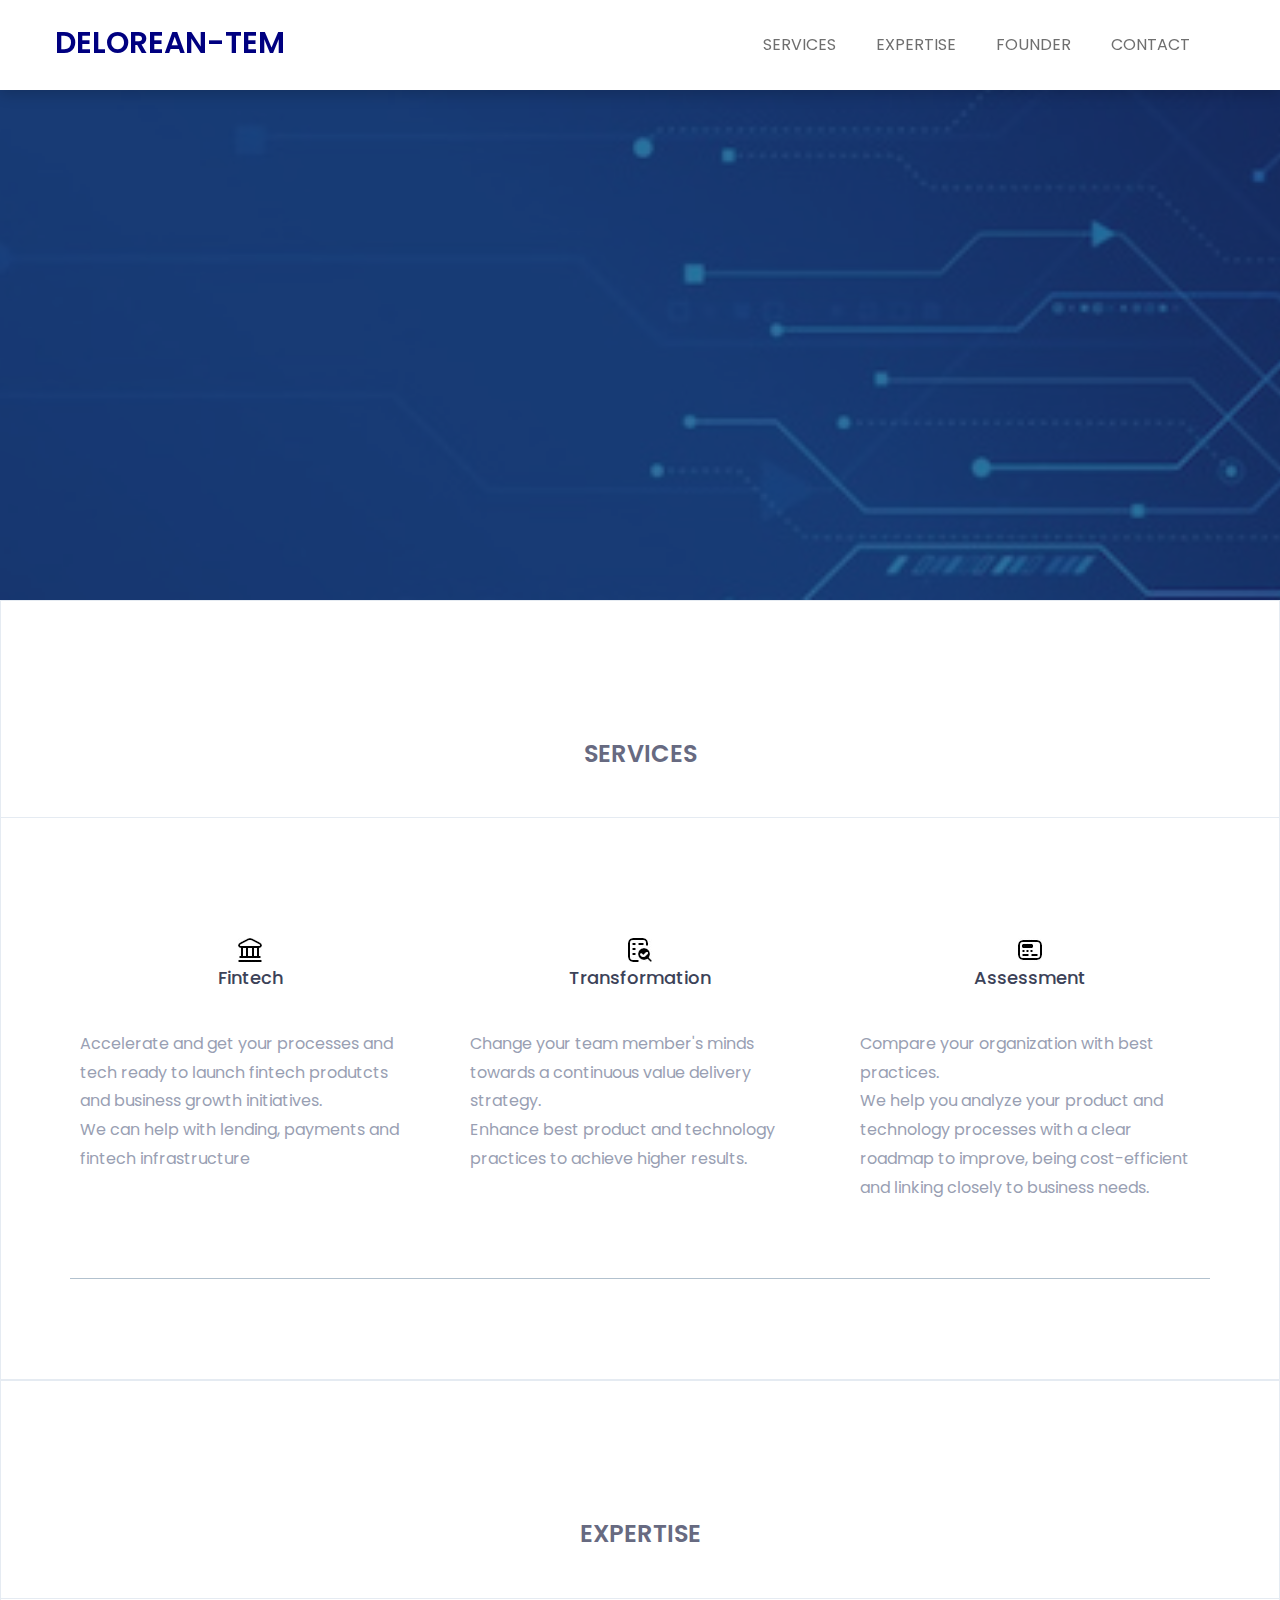
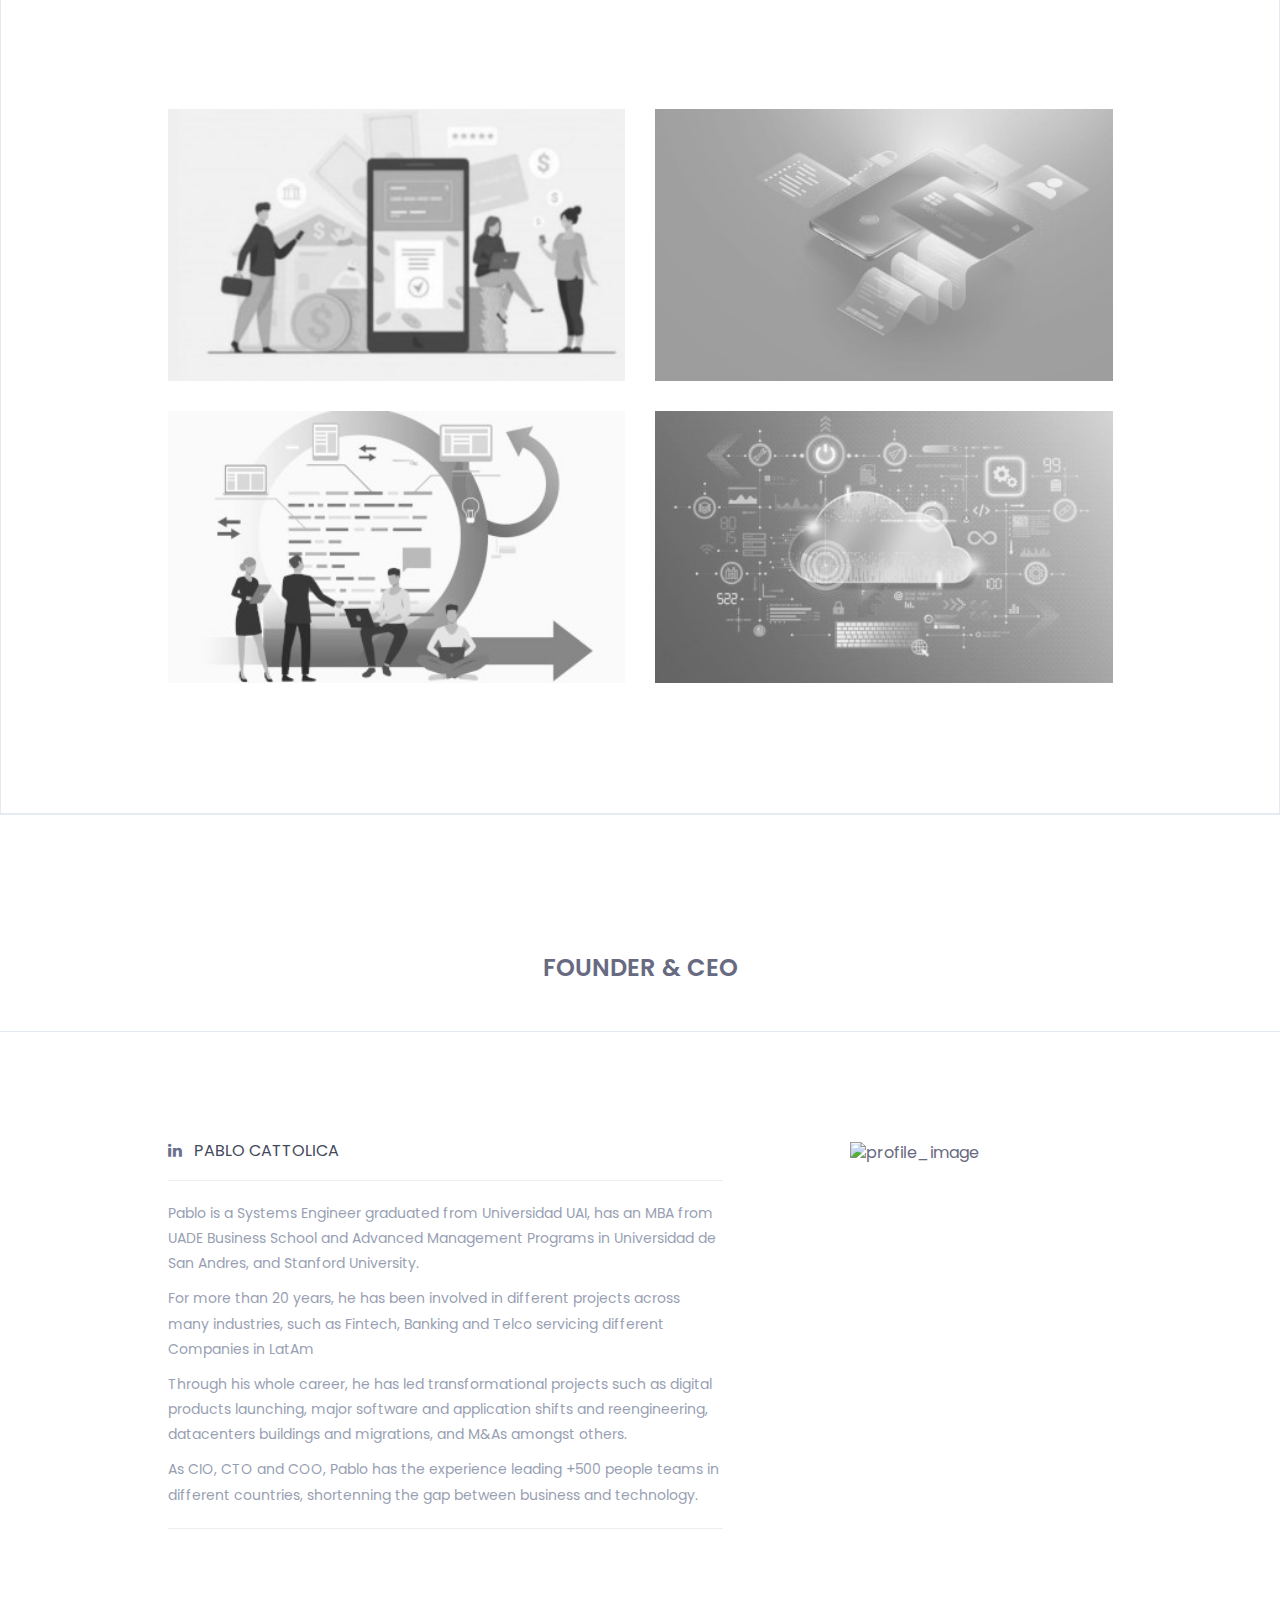
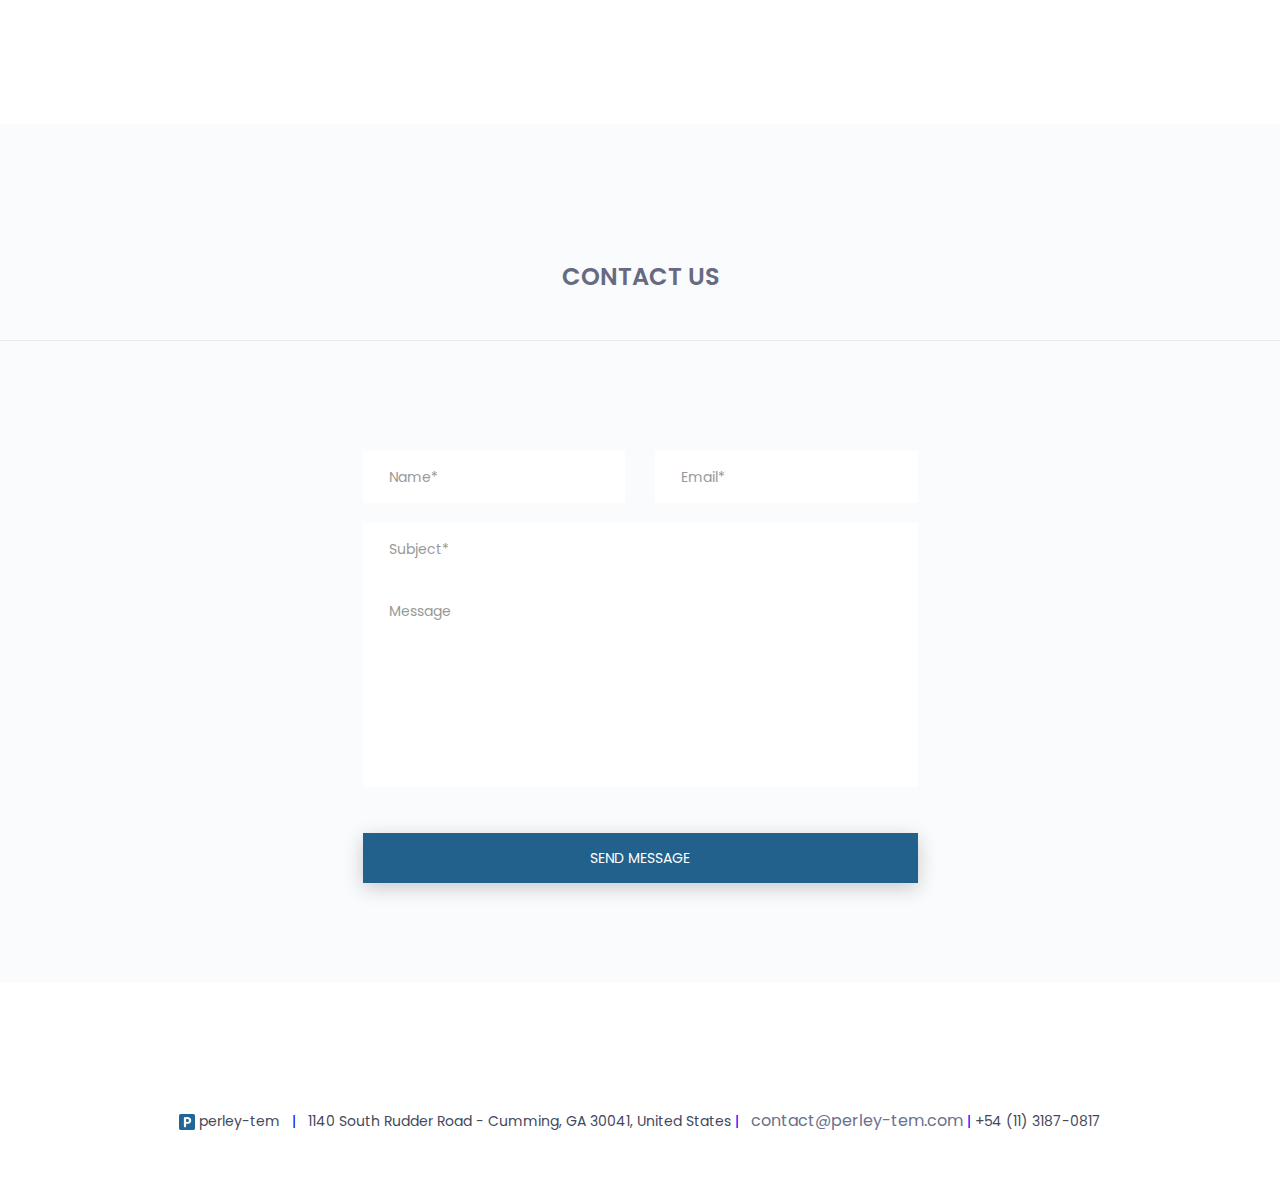
==== commit a802fd4b: "ACA AGREGUE UN DELOREAN COOL" ====
--- a/index.html
+++ b/index.html
@@ -71,7 +71,7 @@
 						<button type="button" class="navbar-toggle" data-toggle="collapse" data-target="#navbar-menu">
 							<i class="fa fa-bars"></i>
 						</button>
-						<a class="navbar-brand" href="index.html">PERLEY-TEM</a>
+						<a class="navbar-brand" href="index.html">DELOREAN-TEM</a>
 					</div><!--/.navbar-header-->
 					<!-- End Header Navigation -->
 
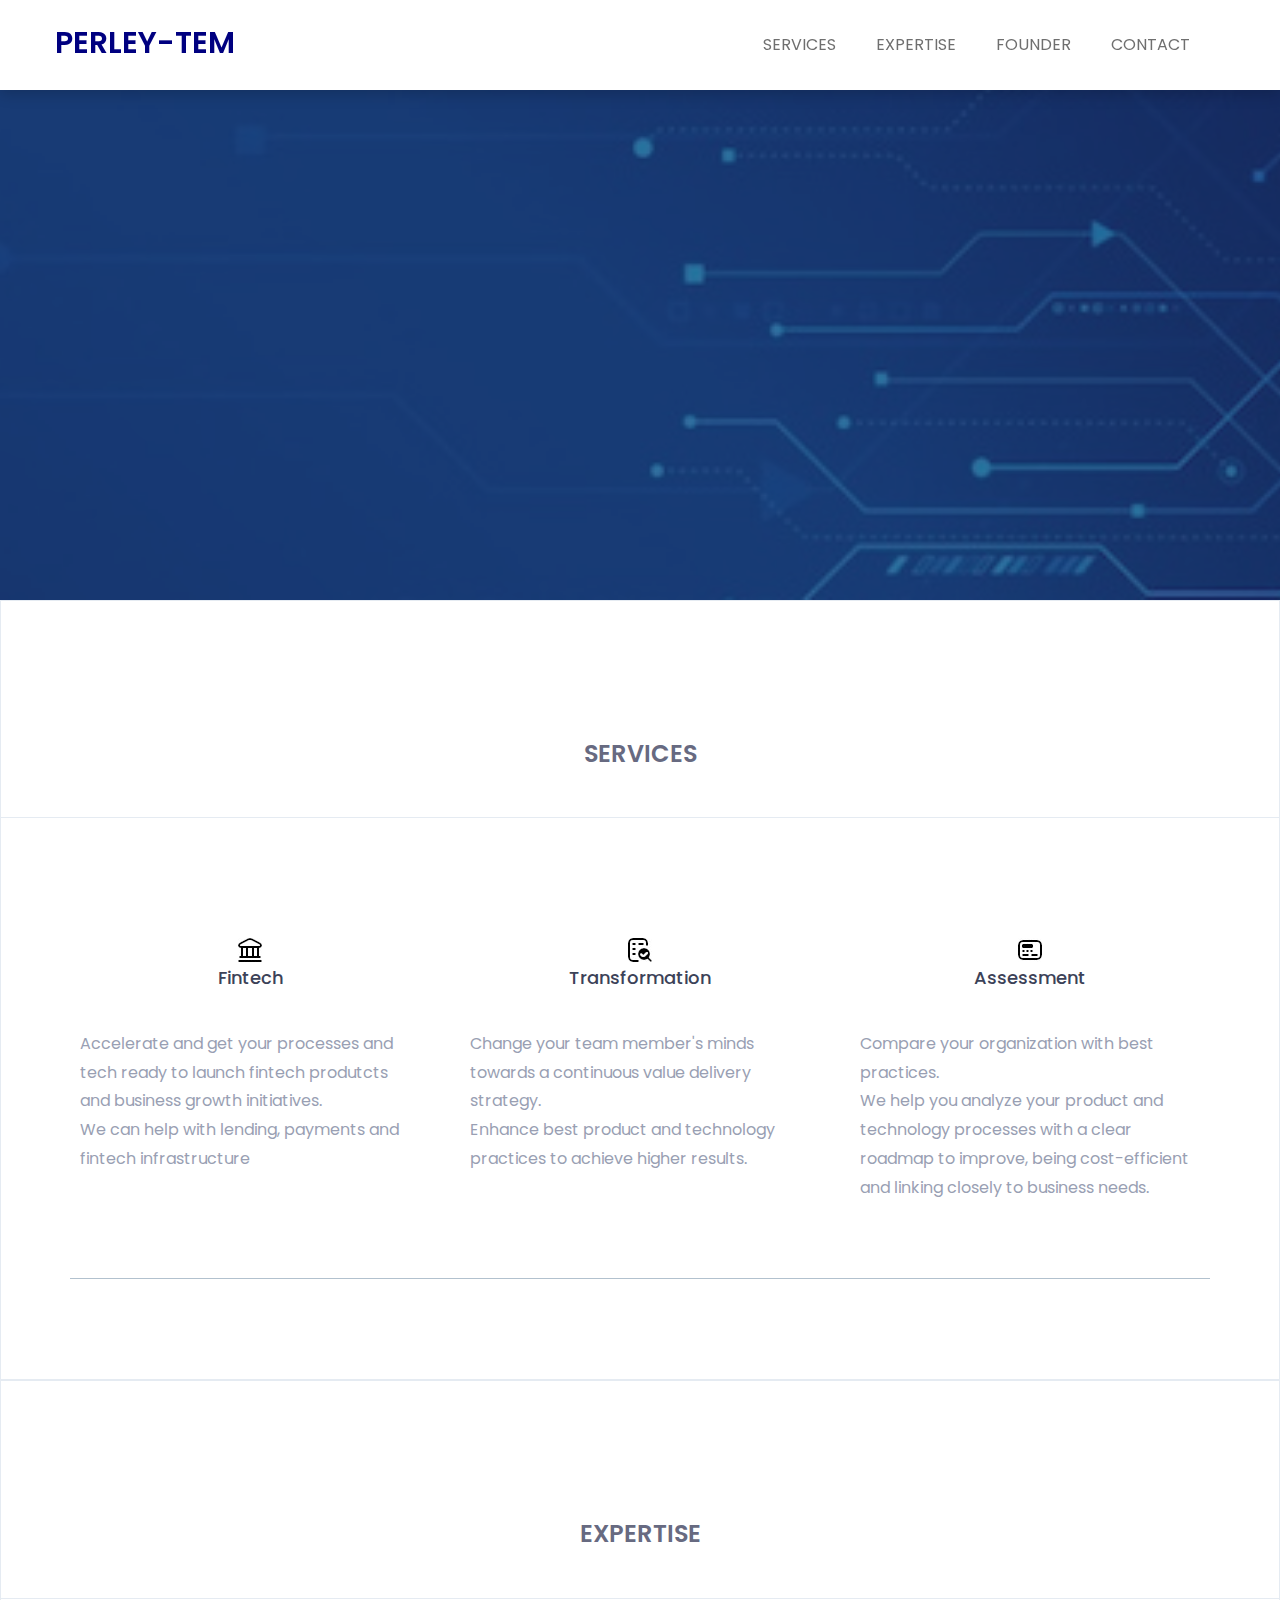
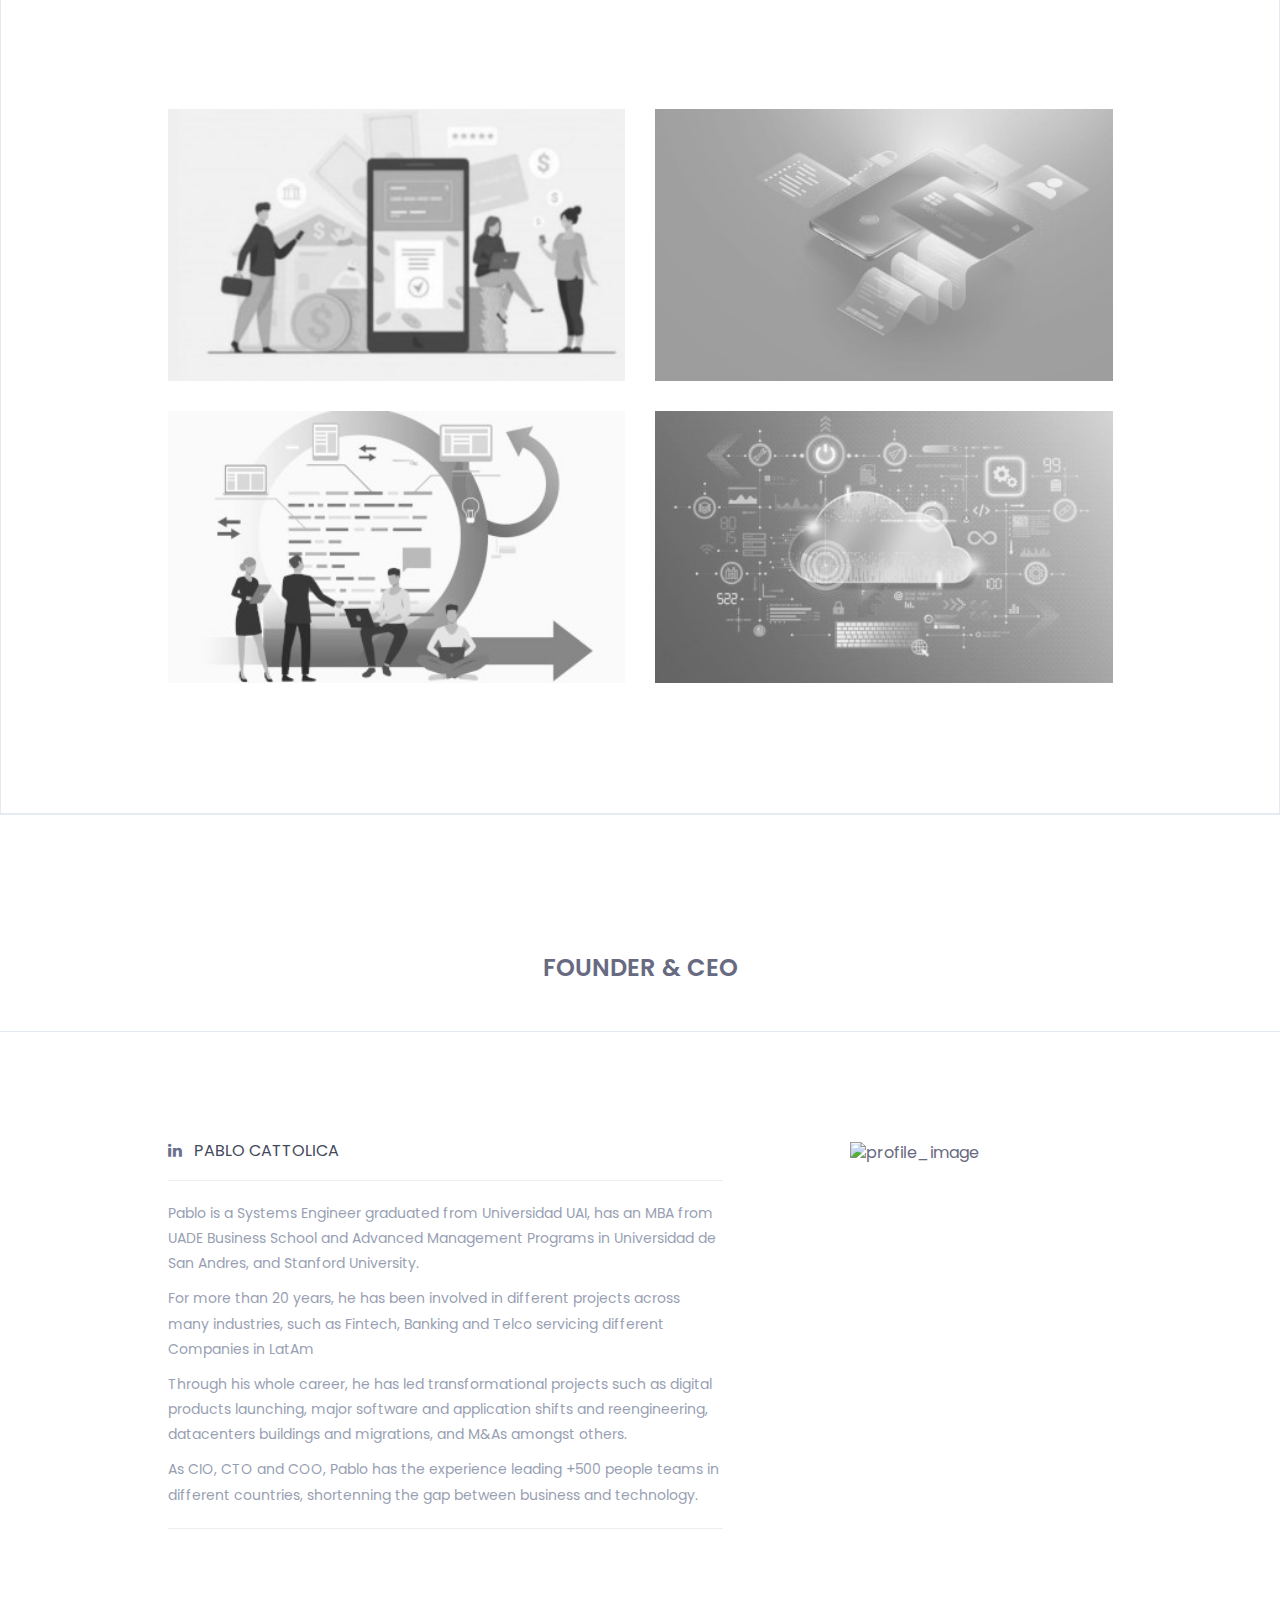
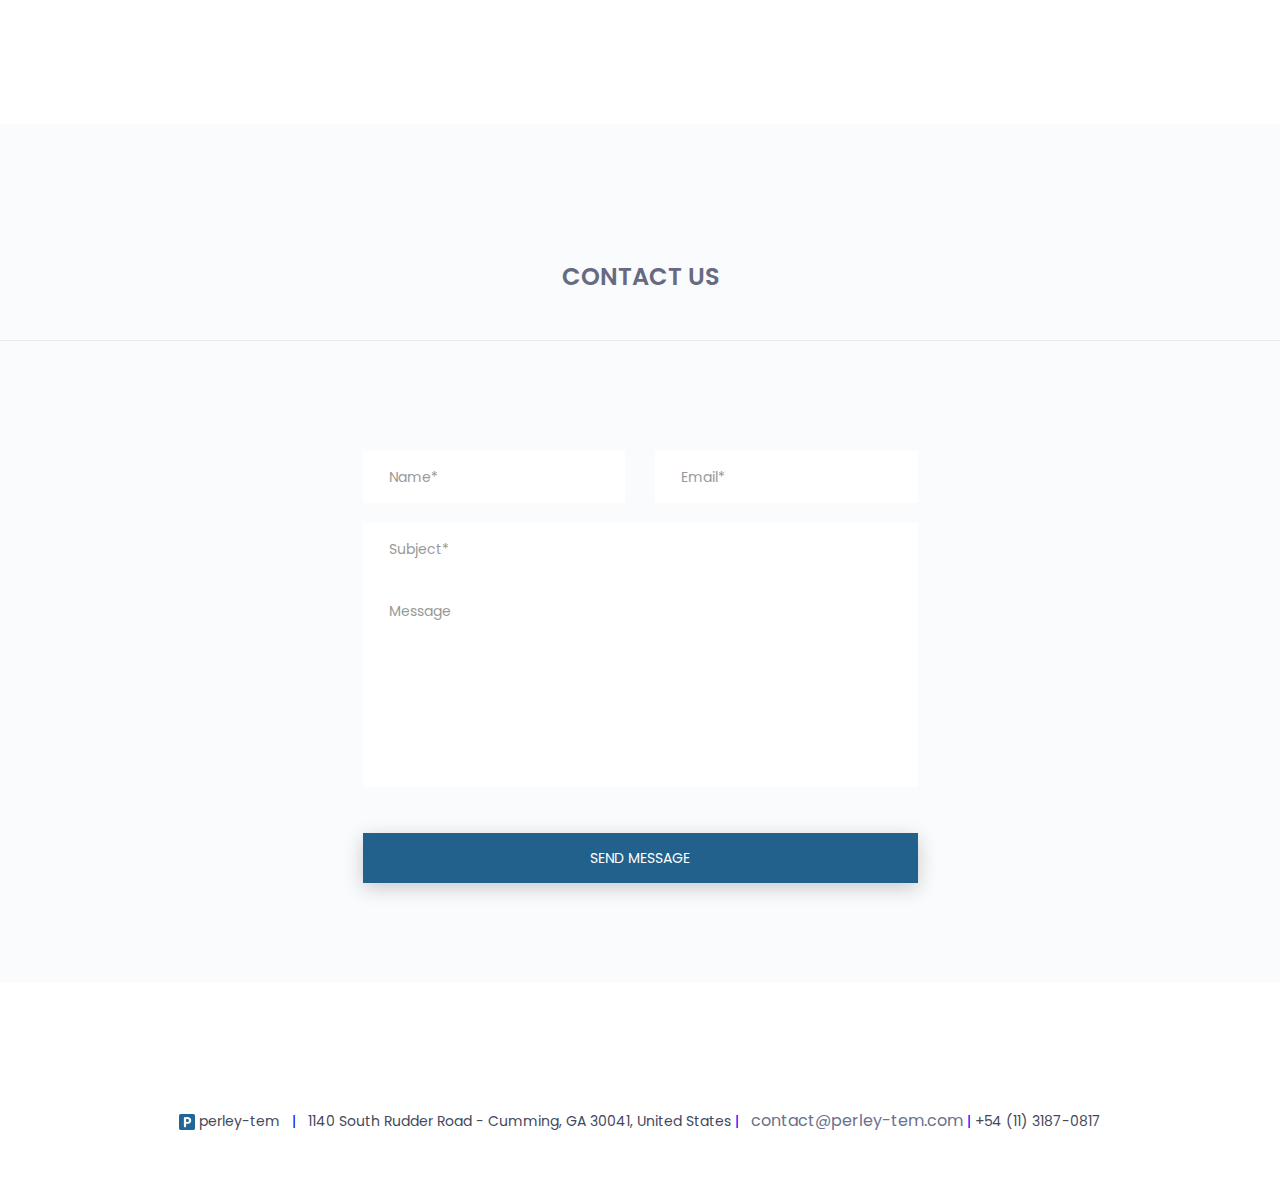
==== commit 71789b2e: "Esta es la version" ====
--- a/index.html
+++ b/index.html
@@ -71,7 +71,7 @@
 						<button type="button" class="navbar-toggle" data-toggle="collapse" data-target="#navbar-menu">
 							<i class="fa fa-bars"></i>
 						</button>
-						<a class="navbar-brand" href="index.html">DELOREAN-TEM</a>
+						<a class="navbar-brand" href="index.html">PERLEY-TEM</a>
 					</div><!--/.navbar-header-->
 					<!-- End Header Navigation -->
 
--- a/assets/css/style.css
+++ b/assets/css/style.css
@@ -476,9 +476,6 @@
     padding: 0 2px;
 }
 
-.single-horizontal-timeline .experience-time h3 {
-/*     text-transform: capitalize; */
-}
 
 .single-horizontal-timeline .experience-time h3 span {
     text-transform: lowercase;
@@ -524,7 +521,7 @@
 /*-------------------------------------
         6.  Skills
 --------------------------------------*/
-.skills {}
+
 
 .skill-content {
     padding: 50px 0 80px;
@@ -1066,7 +1063,6 @@
 /*.contact-add-info */
 
 /*hm-foot-icon*/
-.hm-foot-icon {}
 
 .hm-foot-icon ul li {
     float: left;
